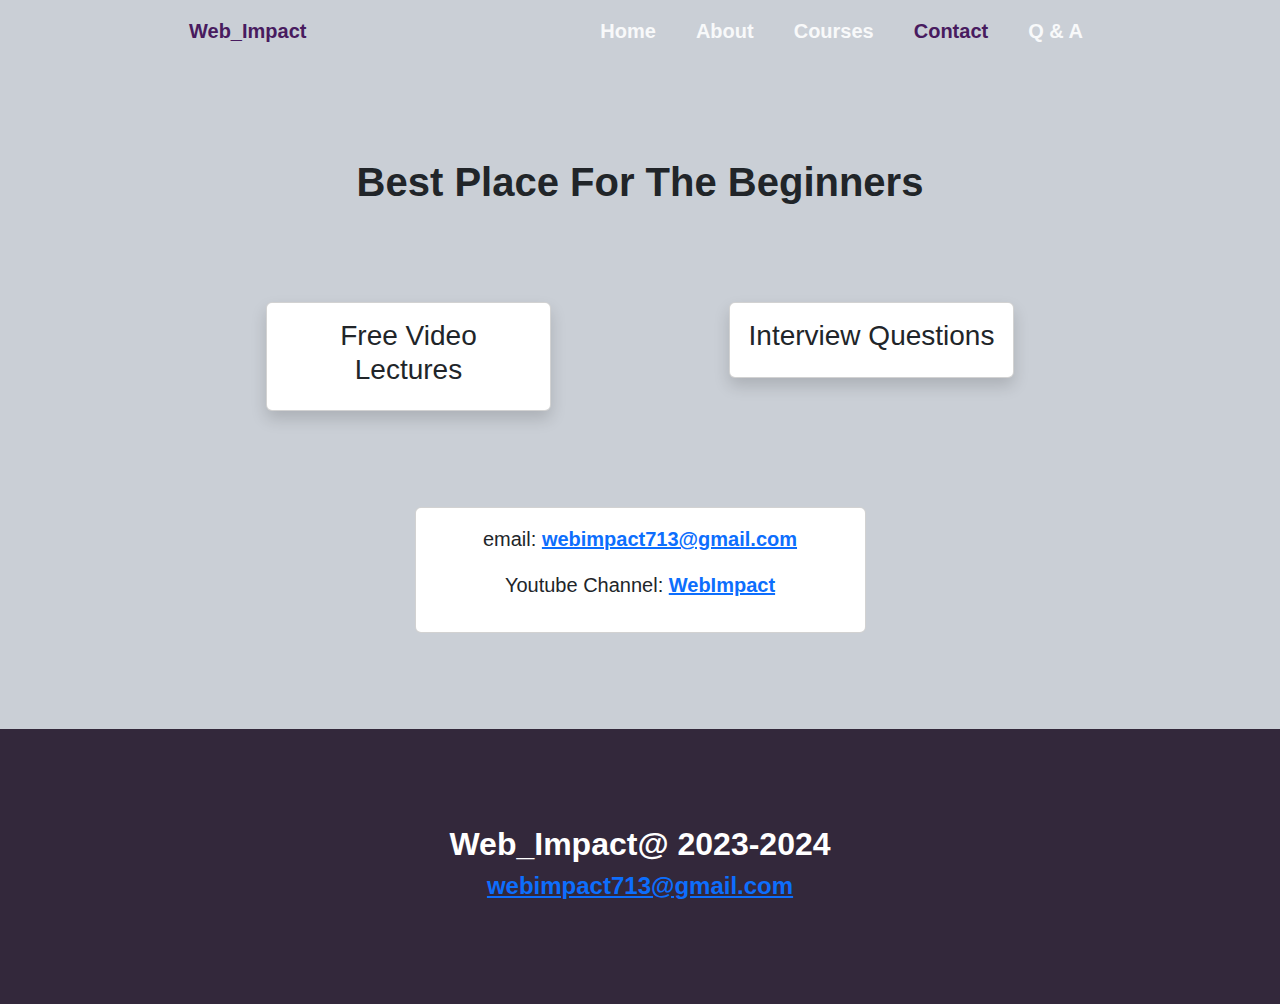
==== contact.html @ 58fd55ef "first commit" ====
<!DOCTYPE html>
<html>
	<head>
		<meta charset="utf-8">
		<meta name="viewport" content="width=device-width, initial-scale=1">
		<link rel="stylesheet" type="text/css" href="css/bs5/boot.css">
		 <script src="https://code.jquery.com/jquery-3.6.0.min.js"></script>
		  <script src="https://cdn.jsdelivr.net/npm/bootstrap@5.3.0/dist/js/bootstrap.min.js"></script>
		  <link rel="stylesheet" type="text/css" href="https://cdn.jsdelivr.net/npm/bootstrap@5.3.0/dist/css/bootstrap.min.css">
		<link rel="stylesheet" type="text/css" href="css/web.css">
		<link href='https://unpkg.com/boxicons@2.1.4/css/boxicons.min.css' rel='stylesheet'>
		<link rel="stylesheet" type="text/css" href="">
		<title>Web_impact</title>
	</head>
	<body>
		<div class="container">
			<div class="row">
   			<div class="col-md-10 mx-auto">
		   		<nav class="navbar navbar-expand-lg navbar-dark">
				  <div class="container-fluid">
				    <a class="navbar-brand fw-bold fs-5" href="index.html">Web_Impact</a>
				    <button class="navbar-toggler" type="button" data-bs-toggle="collapse" data-bs-target="#navbarSupportedContent" aria-controls="navbarSupportedContent" aria-expanded="false" aria-label="Toggle navigation">
				      <span class="navbar-toggler-icon"></span>
				    </button>
				    <div class="collapse navbar-collapse" id="navbarSupportedContent">
				      <ul class="navbar-nav ms-auto mb-2 mb-lg-0">
				        <li class="nav-item">
			          	<a class="nav-link text-light fs-5 fw-bold" aria-current="page" href="index.html">Home</a>
			        	</li>
				        <li class="nav-item">
				          <a class="nav-link text-light fs-5 fw-bold" href="about.html">About</a>
				        </li>
				        <li class="nav-item">
				          <a class="nav-link text-light fs-5 fw-bold" href="course.html">Courses</a>
				        </li>
				        <li class="nav-item active">
				          <a class="nav-link text-light fs-5 fw-bold" href="contact.html">Contact</a>
				        </li>
				        <li class="nav-item">
				          <a class="nav-link text-light fs-5 fw-bold" href="interview_Question.html">Q & A</a>
				        </li>
				      </ul>
				    </div>
				  </div>
					</nav>
					<div class="row mx-auto  mt-5">
			    	<div class="col-md-12">
			    		<h1 class="text-center mb-5 mt-5 fw-bold">Best Place For The Beginners</h1>
			    	</div>
			    	<div class="col-md-4 mx-auto  mt-5 ">
			    		<a href="https://youtube.com/@Webimpact-gn5dz?si=tb0OR3jnHZUpJUwp" class="decoration" target="_blank">
				    		<div class="card shadow ">
				    			<div class="card-body text-center">
				    				<h3>Free Video Lectures</h3>
				    			</div>
				    		</div>
				    	</a>
			    	</div>
			    	<div class="col-lg-4 mx-auto mt-5 ">
			    		<a href="questions.html" class="decoration">
				    		<div class="card shadow ">
				    			<div class="card-body text-center">
				    				<h3>Interview Questions</h3>
				    			</div>
				    		</div>
				    	</a>
			    	</div>
			    </div>
			    <div class="row mt-5">
			    	<div class="col-lg-6 mt-0 mb-5 mx-auto text-center">
			    		<div class="card mt-5">
			    			<div class="card-body">
			    				<p class="lead"><strong>email:</strong>
			    					<a href="mailto:webimpact713@gmail.com" class="fw-bold">webimpact713@gmail.com</a>
			    				</p>
			    				<p class="lead"><strong>Youtube Channel:</strong>
			    					<a href="https://youtube.com/@Webimpact-gn5dz?si=vPC5Rt_dG21GAq3F" target="_blank" class="fw-bold">WebImpact</a>
			    				</p>
			    			</div>
			    		</div>
			    	</div>
			    </div>
				</div>
			</div>
	  </div>
    <div class="footer text-white py-5 text-center mt-5">
			<div class="mt-5">
				<h2 class=" fw-bold text-white f-1">Web_Impact@ 2023-2024</h2>
				<div class="d-grid  justify-content-sm-center pb-5">
					<h4><a href="mailto:webimpact713@gmail.com" class="fw-bold">webimpact713@gmail.com</a></h4>
				</div>
			</div>
		</div>
	</body>
</html>
---- css/bs5/boot.css ----
@charset "UTF-8";/*!
 * Bootstrap v5.0.2 (https://getbootstrap.com/)
 * Copyright 2011-2021 The Bootstrap Authors
 * Copyright 2011-2021 Twitter, Inc.
 * Licensed under MIT (https://github.com/twbs/bootstrap/blob/main/LICENSE)
 */:root{--bs-blue:#0d6efd;--bs-indigo:#6610f2;--bs-purple:#6f42c1;--bs-pink:#d63384;--bs-red:#dc3545;--bs-orange:#fd7e14;--bs-yellow:#ffc107;--bs-green:#198754;--bs-teal:#20c997;--bs-cyan:#0dcaf0;--bs-white:#fff;--bs-gray:#6c757d;--bs-gray-dark:#343a40;--bs-primary:#0d6efd;--bs-secondary:#6c757d;--bs-success:#198754;--bs-info:#0dcaf0;--bs-warning:#ffc107;--bs-danger:#dc3545;--bs-light:#f8f9fa;--bs-dark:#212529;--bs-font-sans-serif:system-ui,-apple-system,"Segoe UI",Roboto,"Helvetica Neue",Arial,"Noto Sans","Liberation Sans",sans-serif,"Apple Color Emoji","Segoe UI Emoji","Segoe UI Symbol","Noto Color Emoji";--bs-font-monospace:SFMono-Regular,Menlo,Monaco,Consolas,"Liberation Mono","Courier New",monospace;--bs-gradient:linear-gradient(180deg, rgba(255, 255, 255, 0.15), rgba(255, 255, 255, 0))}*,::after,::before{box-sizing:border-box}@media (prefers-reduced-motion:no-preference){:root{scroll-behavior:smooth}}body{margin:0;font-family:var(--bs-font-sans-serif);font-size:1rem;font-weight:400;line-height:1.5;color:#212529;background-color:#fff;-webkit-text-size-adjust:100%;-webkit-tap-highlight-color:transparent}hr{margin:1rem 0;color:inherit;background-color:currentColor;border:0;opacity:.25}hr:not([size]){height:1px}.h1,.h2,.h3,.h4,.h5,.h6,h1,h2,h3,h4,h5,h6{margin-top:0;margin-bottom:.5rem;font-weight:500;line-height:1.2}.h1,h1{font-size:calc(1.375rem + 1.5vw)}@media (min-width:1200px){.h1,h1{font-size:2.5rem}}.h2,h2{font-size:calc(1.325rem + .9vw)}@media (min-width:1200px){.h2,h2{font-size:2rem}}.h3,h3{font-size:calc(1.3rem + .6vw)}@media (min-width:1200px){.h3,h3{font-size:1.75rem}}.h4,h4{font-size:calc(1.275rem + .3vw)}@media (min-width:1200px){.h4,h4{font-size:1.5rem}}.h5,h5{font-size:1.25rem}.h6,h6{font-size:1rem}p{margin-top:0;margin-bottom:1rem}abbr[data-bs-original-title],abbr[title]{-webkit-text-decoration:underline dotted;text-decoration:underline dotted;cursor:help;-webkit-text-decoration-skip-ink:none;text-decoration-skip-ink:none}address{margin-bottom:1rem;font-style:normal;line-height:inherit}ol,ul{padding-left:2rem}dl,ol,ul{margin-top:0;margin-bottom:1rem}ol ol,ol ul,ul ol,ul ul{margin-bottom:0}dt{font-weight:700}dd{margin-bottom:.5rem;margin-left:0}blockquote{margin:0 0 1rem}b,strong{font-weight:bolder}.small,small{font-size:.875em}.mark,mark{padding:.2em;background-color:#fcf8e3}sub,sup{position:relative;font-size:.75em;line-height:0;vertical-align:baseline}sub{bottom:-.25em}sup{top:-.5em}a{color:#0d6efd;text-decoration:underline}a:hover{color:#0a58ca}a:not([href]):not([class]),a:not([href]):not([class]):hover{color:inherit;text-decoration:none}code,kbd,pre,samp{font-family:var(--bs-font-monospace);font-size:1em;direction:ltr;unicode-bidi:bidi-override}pre{display:block;margin-top:0;margin-bottom:1rem;overflow:auto;font-size:.875em}pre code{font-size:inherit;color:inherit;word-break:normal}code{font-size:.875em;color:#d63384;word-wrap:break-word}a>code{color:inherit}kbd{padding:.2rem .4rem;font-size:.875em;color:#fff;background-color:#212529;border-radius:.2rem}kbd kbd{padding:0;font-size:1em;font-weight:700}figure{margin:0 0 1rem}img,svg{vertical-align:middle}table{caption-side:bottom;border-collapse:collapse}caption{padding-top:.5rem;padding-bottom:.5rem;color:#6c757d;text-align:left}th{text-align:inherit;text-align:-webkit-match-parent}tbody,td,tfoot,th,thead,tr{border-color:inherit;border-style:solid;border-width:0}label{display:inline-block}button{border-radius:0}button:focus:not(:focus-visible){outline:0}button,input,optgroup,select,textarea{margin:0;font-family:inherit;font-size:inherit;line-height:inherit}button,select{text-transform:none}[role=button]{cursor:pointer}select{word-wrap:normal}select:disabled{opacity:1}[list]::-webkit-calendar-picker-indicator{display:none}[type=button],[type=reset],[type=submit],button{-webkit-appearance:button}[type=button]:not(:disabled),[type=reset]:not(:disabled),[type=submit]:not(:disabled),button:not(:disabled){cursor:pointer}::-moz-focus-inner{padding:0;border-style:none}textarea{resize:vertical}fieldset{min-width:0;padding:0;margin:0;border:0}legend{float:left;width:100%;padding:0;margin-bottom:.5rem;font-size:calc(1.275rem + .3vw);line-height:inherit}@media (min-width:1200px){legend{font-size:1.5rem}}legend+*{clear:left}::-webkit-datetime-edit-day-field,::-webkit-datetime-edit-fields-wrapper,::-webkit-datetime-edit-hour-field,::-webkit-datetime-edit-minute,::-webkit-datetime-edit-month-field,::-webkit-datetime-edit-text,::-webkit-datetime-edit-year-field{padding:0}::-webkit-inner-spin-button{height:auto}[type=search]{outline-offset:-2px;-webkit-appearance:textfield}::-webkit-search-decoration{-webkit-appearance:none}::-webkit-color-swatch-wrapper{padding:0}::file-selector-button{font:inherit}::-webkit-file-upload-button{font:inherit;-webkit-appearance:button}output{display:inline-block}iframe{border:0}summary{display:list-item;cursor:pointer}progress{vertical-align:baseline}[hidden]{display:none!important}.lead{font-size:1.25rem;font-weight:300}.display-1{font-size:calc(1.625rem + 4.5vw);font-weight:300;line-height:1.2}@media (min-width:1200px){.display-1{font-size:5rem}}.display-2{font-size:calc(1.575rem + 3.9vw);font-weight:300;line-height:1.2}@media (min-width:1200px){.display-2{font-size:4.5rem}}.display-3{font-size:calc(1.525rem + 3.3vw);font-weight:300;line-height:1.2}@media (min-width:1200px){.display-3{font-size:4rem}}.display-4{font-size:calc(1.475rem + 2.7vw);font-weight:300;line-height:1.2}@media (min-width:1200px){.display-4{font-size:3.5rem}}.display-5{font-size:calc(1.425rem + 2.1vw);font-weight:300;line-height:1.2}@media (min-width:1200px){.display-5{font-size:3rem}}.display-6{font-size:calc(1.375rem + 1.5vw);font-weight:300;line-height:1.2}@media (min-width:1200px){.display-6{font-size:2.5rem}}.list-unstyled{padding-left:0;list-style:none}.list-inline{padding-left:0;list-style:none}.list-inline-item{display:inline-block}.list-inline-item:not(:last-child){margin-right:.5rem}.initialism{font-size:.875em;text-transform:uppercase}.blockquote{margin-bottom:1rem;font-size:1.25rem}.blockquote>:last-child{margin-bottom:0}.blockquote-footer{margin-top:-1rem;margin-bottom:1rem;font-size:.875em;color:#6c757d}.blockquote-footer::before{content:"— "}.img-fluid{max-width:100%;height:auto}.img-thumbnail{padding:.25rem;background-color:#fff;border:1px solid #dee2e6;border-radius:.25rem;max-width:100%;height:auto}.figure{display:inline-block}.figure-img{margin-bottom:.5rem;line-height:1}.figure-caption{font-size:.875em;color:#6c757d}.container,.container-fluid,.container-lg,.container-md,.container-sm,.container-xl,.container-xxl{width:100%;padding-right:var(--bs-gutter-x,.75rem);padding-left:var(--bs-gutter-x,.75rem);margin-right:auto;margin-left:auto}@media (min-width:576px){.container,.container-sm{max-width:540px}}@media (min-width:768px){.container,.container-md,.container-sm{max-width:720px}}@media (min-width:992px){.container,.container-lg,.container-md,.container-sm{max-width:960px}}@media (min-width:1200px){.container,.container-lg,.container-md,.container-sm,.container-xl{max-width:1140px}}@media (min-width:1400px){.container,.container-lg,.container-md,.container-sm,.container-xl,.container-xxl{max-width:1320px}}.row{--bs-gutter-x:1.5rem;--bs-gutter-y:0;display:flex;flex-wrap:wrap;margin-top:calc(var(--bs-gutter-y) * -1);margin-right:calc(var(--bs-gutter-x) * -.5);margin-left:calc(var(--bs-gutter-x) * -.5)}.row>*{flex-shrink:0;width:100%;max-width:100%;padding-right:calc(var(--bs-gutter-x) * .5);padding-left:calc(var(--bs-gutter-x) * .5);margin-top:var(--bs-gutter-y)}.col{flex:1 0 0%}.row-cols-auto>*{flex:0 0 auto;width:auto}.row-cols-1>*{flex:0 0 auto;width:100%}.row-cols-2>*{flex:0 0 auto;width:50%}.row-cols-3>*{flex:0 0 auto;width:33.3333333333%}.row-cols-4>*{flex:0 0 auto;width:25%}.row-cols-5>*{flex:0 0 auto;width:20%}.row-cols-6>*{flex:0 0 auto;width:16.6666666667%}@media (min-width:576px){.col-sm{flex:1 0 0%}.row-cols-sm-auto>*{flex:0 0 auto;width:auto}.row-cols-sm-1>*{flex:0 0 auto;width:100%}.row-cols-sm-2>*{flex:0 0 auto;width:50%}.row-cols-sm-3>*{flex:0 0 auto;width:33.3333333333%}.row-cols-sm-4>*{flex:0 0 auto;width:25%}.row-cols-sm-5>*{flex:0 0 auto;width:20%}.row-cols-sm-6>*{flex:0 0 auto;width:16.6666666667%}}@media (min-width:768px){.col-md{flex:1 0 0%}.row-cols-md-auto>*{flex:0 0 auto;width:auto}.row-cols-md-1>*{flex:0 0 auto;width:100%}.row-cols-md-2>*{flex:0 0 auto;width:50%}.row-cols-md-3>*{flex:0 0 auto;width:33.3333333333%}.row-cols-md-4>*{flex:0 0 auto;width:25%}.row-cols-md-5>*{flex:0 0 auto;width:20%}.row-cols-md-6>*{flex:0 0 auto;width:16.6666666667%}}@media (min-width:992px){.col-lg{flex:1 0 0%}.row-cols-lg-auto>*{flex:0 0 auto;width:auto}.row-cols-lg-1>*{flex:0 0 auto;width:100%}.row-cols-lg-2>*{flex:0 0 auto;width:50%}.row-cols-lg-3>*{flex:0 0 auto;width:33.3333333333%}.row-cols-lg-4>*{flex:0 0 auto;width:25%}.row-cols-lg-5>*{flex:0 0 auto;width:20%}.row-cols-lg-6>*{flex:0 0 auto;width:16.6666666667%}}@media (min-width:1200px){.col-xl{flex:1 0 0%}.row-cols-xl-auto>*{flex:0 0 auto;width:auto}.row-cols-xl-1>*{flex:0 0 auto;width:100%}.row-cols-xl-2>*{flex:0 0 auto;width:50%}.row-cols-xl-3>*{flex:0 0 auto;width:33.3333333333%}.row-cols-xl-4>*{flex:0 0 auto;width:25%}.row-cols-xl-5>*{flex:0 0 auto;width:20%}.row-cols-xl-6>*{flex:0 0 auto;width:16.6666666667%}}@media (min-width:1400px){.col-xxl{flex:1 0 0%}.row-cols-xxl-auto>*{flex:0 0 auto;width:auto}.row-cols-xxl-1>*{flex:0 0 auto;width:100%}.row-cols-xxl-2>*{flex:0 0 auto;width:50%}.row-cols-xxl-3>*{flex:0 0 auto;width:33.3333333333%}.row-cols-xxl-4>*{flex:0 0 auto;width:25%}.row-cols-xxl-5>*{flex:0 0 auto;width:20%}.row-cols-xxl-6>*{flex:0 0 auto;width:16.6666666667%}}.col-auto{flex:0 0 auto;width:auto}.col-1{flex:0 0 auto;width:8.33333333%}.col-2{flex:0 0 auto;width:16.66666667%}.col-3{flex:0 0 auto;width:25%}.col-4{flex:0 0 auto;width:33.33333333%}.col-5{flex:0 0 auto;width:41.66666667%}.col-6{flex:0 0 auto;width:50%}.col-7{flex:0 0 auto;width:58.33333333%}.col-8{flex:0 0 auto;width:66.66666667%}.col-9{flex:0 0 auto;width:75%}.col-10{flex:0 0 auto;width:83.33333333%}.col-11{flex:0 0 auto;width:91.66666667%}.col-12{flex:0 0 auto;width:100%}.offset-1{margin-left:8.33333333%}.offset-2{margin-left:16.66666667%}.offset-3{margin-left:25%}.offset-4{margin-left:33.33333333%}.offset-5{margin-left:41.66666667%}.offset-6{margin-left:50%}.offset-7{margin-left:58.33333333%}.offset-8{margin-left:66.66666667%}.offset-9{margin-left:75%}.offset-10{margin-left:83.33333333%}.offset-11{margin-left:91.66666667%}.g-0,.gx-0{--bs-gutter-x:0}.g-0,.gy-0{--bs-gutter-y:0}.g-1,.gx-1{--bs-gutter-x:0.25rem}.g-1,.gy-1{--bs-gutter-y:0.25rem}.g-2,.gx-2{--bs-gutter-x:0.5rem}.g-2,.gy-2{--bs-gutter-y:0.5rem}.g-3,.gx-3{--bs-gutter-x:1rem}.g-3,.gy-3{--bs-gutter-y:1rem}.g-4,.gx-4{--bs-gutter-x:1.5rem}.g-4,.gy-4{--bs-gutter-y:1.5rem}.g-5,.gx-5{--bs-gutter-x:3rem}.g-5,.gy-5{--bs-gutter-y:3rem}@media (min-width:576px){.col-sm-auto{flex:0 0 auto;width:auto}.col-sm-1{flex:0 0 auto;width:8.33333333%}.col-sm-2{flex:0 0 auto;width:16.66666667%}.col-sm-3{flex:0 0 auto;width:25%}.col-sm-4{flex:0 0 auto;width:33.33333333%}.col-sm-5{flex:0 0 auto;width:41.66666667%}.col-sm-6{flex:0 0 auto;width:50%}.col-sm-7{flex:0 0 auto;width:58.33333333%}.col-sm-8{flex:0 0 auto;width:66.66666667%}.col-sm-9{flex:0 0 auto;width:75%}.col-sm-10{flex:0 0 auto;width:83.33333333%}.col-sm-11{flex:0 0 auto;width:91.66666667%}.col-sm-12{flex:0 0 auto;width:100%}.offset-sm-0{margin-left:0}.offset-sm-1{margin-left:8.33333333%}.offset-sm-2{margin-left:16.66666667%}.offset-sm-3{margin-left:25%}.offset-sm-4{margin-left:33.33333333%}.offset-sm-5{margin-left:41.66666667%}.offset-sm-6{margin-left:50%}.offset-sm-7{margin-left:58.33333333%}.offset-sm-8{margin-left:66.66666667%}.offset-sm-9{margin-left:75%}.offset-sm-10{margin-left:83.33333333%}.offset-sm-11{margin-left:91.66666667%}.g-sm-0,.gx-sm-0{--bs-gutter-x:0}.g-sm-0,.gy-sm-0{--bs-gutter-y:0}.g-sm-1,.gx-sm-1{--bs-gutter-x:0.25rem}.g-sm-1,.gy-sm-1{--bs-gutter-y:0.25rem}.g-sm-2,.gx-sm-2{--bs-gutter-x:0.5rem}.g-sm-2,.gy-sm-2{--bs-gutter-y:0.5rem}.g-sm-3,.gx-sm-3{--bs-gutter-x:1rem}.g-sm-3,.gy-sm-3{--bs-gutter-y:1rem}.g-sm-4,.gx-sm-4{--bs-gutter-x:1.5rem}.g-sm-4,.gy-sm-4{--bs-gutter-y:1.5rem}.g-sm-5,.gx-sm-5{--bs-gutter-x:3rem}.g-sm-5,.gy-sm-5{--bs-gutter-y:3rem}}@media (min-width:768px){.col-md-auto{flex:0 0 auto;width:auto}.col-md-1{flex:0 0 auto;width:8.33333333%}.col-md-2{flex:0 0 auto;width:16.66666667%}.col-md-3{flex:0 0 auto;width:25%}.col-md-4{flex:0 0 auto;width:33.33333333%}.col-md-5{flex:0 0 auto;width:41.66666667%}.col-md-6{flex:0 0 auto;width:50%}.col-md-7{flex:0 0 auto;width:58.33333333%}.col-md-8{flex:0 0 auto;width:66.66666667%}.col-md-9{flex:0 0 auto;width:75%}.col-md-10{flex:0 0 auto;width:83.33333333%}.col-md-11{flex:0 0 auto;width:91.66666667%}.col-md-12{flex:0 0 auto;width:100%}.offset-md-0{margin-left:0}.offset-md-1{margin-left:8.33333333%}.offset-md-2{margin-left:16.66666667%}.offset-md-3{margin-left:25%}.offset-md-4{margin-left:33.33333333%}.offset-md-5{margin-left:41.66666667%}.offset-md-6{margin-left:50%}.offset-md-7{margin-left:58.33333333%}.offset-md-8{margin-left:66.66666667%}.offset-md-9{margin-left:75%}.offset-md-10{margin-left:83.33333333%}.offset-md-11{margin-left:91.66666667%}.g-md-0,.gx-md-0{--bs-gutter-x:0}.g-md-0,.gy-md-0{--bs-gutter-y:0}.g-md-1,.gx-md-1{--bs-gutter-x:0.25rem}.g-md-1,.gy-md-1{--bs-gutter-y:0.25rem}.g-md-2,.gx-md-2{--bs-gutter-x:0.5rem}.g-md-2,.gy-md-2{--bs-gutter-y:0.5rem}.g-md-3,.gx-md-3{--bs-gutter-x:1rem}.g-md-3,.gy-md-3{--bs-gutter-y:1rem}.g-md-4,.gx-md-4{--bs-gutter-x:1.5rem}.g-md-4,.gy-md-4{--bs-gutter-y:1.5rem}.g-md-5,.gx-md-5{--bs-gutter-x:3rem}.g-md-5,.gy-md-5{--bs-gutter-y:3rem}}@media (min-width:992px){.col-lg-auto{flex:0 0 auto;width:auto}.col-lg-1{flex:0 0 auto;width:8.33333333%}.col-lg-2{flex:0 0 auto;width:16.66666667%}.col-lg-3{flex:0 0 auto;width:25%}.col-lg-4{flex:0 0 auto;width:33.33333333%}.col-lg-5{flex:0 0 auto;width:41.66666667%}.col-lg-6{flex:0 0 auto;width:50%}.col-lg-7{flex:0 0 auto;width:58.33333333%}.col-lg-8{flex:0 0 auto;width:66.66666667%}.col-lg-9{flex:0 0 auto;width:75%}.col-lg-10{flex:0 0 auto;width:83.33333333%}.col-lg-11{flex:0 0 auto;width:91.66666667%}.col-lg-12{flex:0 0 auto;width:100%}.offset-lg-0{margin-left:0}.offset-lg-1{margin-left:8.33333333%}.offset-lg-2{margin-left:16.66666667%}.offset-lg-3{margin-left:25%}.offset-lg-4{margin-left:33.33333333%}.offset-lg-5{margin-left:41.66666667%}.offset-lg-6{margin-left:50%}.offset-lg-7{margin-left:58.33333333%}.offset-lg-8{margin-left:66.66666667%}.offset-lg-9{margin-left:75%}.offset-lg-10{margin-left:83.33333333%}.offset-lg-11{margin-left:91.66666667%}.g-lg-0,.gx-lg-0{--bs-gutter-x:0}.g-lg-0,.gy-lg-0{--bs-gutter-y:0}.g-lg-1,.gx-lg-1{--bs-gutter-x:0.25rem}.g-lg-1,.gy-lg-1{--bs-gutter-y:0.25rem}.g-lg-2,.gx-lg-2{--bs-gutter-x:0.5rem}.g-lg-2,.gy-lg-2{--bs-gutter-y:0.5rem}.g-lg-3,.gx-lg-3{--bs-gutter-x:1rem}.g-lg-3,.gy-lg-3{--bs-gutter-y:1rem}.g-lg-4,.gx-lg-4{--bs-gutter-x:1.5rem}.g-lg-4,.gy-lg-4{--bs-gutter-y:1.5rem}.g-lg-5,.gx-lg-5{--bs-gutter-x:3rem}.g-lg-5,.gy-lg-5{--bs-gutter-y:3rem}}@media (min-width:1200px){.col-xl-auto{flex:0 0 auto;width:auto}.col-xl-1{flex:0 0 auto;width:8.33333333%}.col-xl-2{flex:0 0 auto;width:16.66666667%}.col-xl-3{flex:0 0 auto;width:25%}.col-xl-4{flex:0 0 auto;width:33.33333333%}.col-xl-5{flex:0 0 auto;width:41.66666667%}.col-xl-6{flex:0 0 auto;width:50%}.col-xl-7{flex:0 0 auto;width:58.33333333%}.col-xl-8{flex:0 0 auto;width:66.66666667%}.col-xl-9{flex:0 0 auto;width:75%}.col-xl-10{flex:0 0 auto;width:83.33333333%}.col-xl-11{flex:0 0 auto;width:91.66666667%}.col-xl-12{flex:0 0 auto;width:100%}.offset-xl-0{margin-left:0}.offset-xl-1{margin-left:8.33333333%}.offset-xl-2{margin-left:16.66666667%}.offset-xl-3{margin-left:25%}.offset-xl-4{margin-left:33.33333333%}.offset-xl-5{margin-left:41.66666667%}.offset-xl-6{margin-left:50%}.offset-xl-7{margin-left:58.33333333%}.offset-xl-8{margin-left:66.66666667%}.offset-xl-9{margin-left:75%}.offset-xl-10{margin-left:83.33333333%}.offset-xl-11{margin-left:91.66666667%}.g-xl-0,.gx-xl-0{--bs-gutter-x:0}.g-xl-0,.gy-xl-0{--bs-gutter-y:0}.g-xl-1,.gx-xl-1{--bs-gutter-x:0.25rem}.g-xl-1,.gy-xl-1{--bs-gutter-y:0.25rem}.g-xl-2,.gx-xl-2{--bs-gutter-x:0.5rem}.g-xl-2,.gy-xl-2{--bs-gutter-y:0.5rem}.g-xl-3,.gx-xl-3{--bs-gutter-x:1rem}.g-xl-3,.gy-xl-3{--bs-gutter-y:1rem}.g-xl-4,.gx-xl-4{--bs-gutter-x:1.5rem}.g-xl-4,.gy-xl-4{--bs-gutter-y:1.5rem}.g-xl-5,.gx-xl-5{--bs-gutter-x:3rem}.g-xl-5,.gy-xl-5{--bs-gutter-y:3rem}}@media (min-width:1400px){.col-xxl-auto{flex:0 0 auto;width:auto}.col-xxl-1{flex:0 0 auto;width:8.33333333%}.col-xxl-2{flex:0 0 auto;width:16.66666667%}.col-xxl-3{flex:0 0 auto;width:25%}.col-xxl-4{flex:0 0 auto;width:33.33333333%}.col-xxl-5{flex:0 0 auto;width:41.66666667%}.col-xxl-6{flex:0 0 auto;width:50%}.col-xxl-7{flex:0 0 auto;width:58.33333333%}.col-xxl-8{flex:0 0 auto;width:66.66666667%}.col-xxl-9{flex:0 0 auto;width:75%}.col-xxl-10{flex:0 0 auto;width:83.33333333%}.col-xxl-11{flex:0 0 auto;width:91.66666667%}.col-xxl-12{flex:0 0 auto;width:100%}.offset-xxl-0{margin-left:0}.offset-xxl-1{margin-left:8.33333333%}.offset-xxl-2{margin-left:16.66666667%}.offset-xxl-3{margin-left:25%}.offset-xxl-4{margin-left:33.33333333%}.offset-xxl-5{margin-left:41.66666667%}.offset-xxl-6{margin-left:50%}.offset-xxl-7{margin-left:58.33333333%}.offset-xxl-8{margin-left:66.66666667%}.offset-xxl-9{margin-left:75%}.offset-xxl-10{margin-left:83.33333333%}.offset-xxl-11{margin-left:91.66666667%}.g-xxl-0,.gx-xxl-0{--bs-gutter-x:0}.g-xxl-0,.gy-xxl-0{--bs-gutter-y:0}.g-xxl-1,.gx-xxl-1{--bs-gutter-x:0.25rem}.g-xxl-1,.gy-xxl-1{--bs-gutter-y:0.25rem}.g-xxl-2,.gx-xxl-2{--bs-gutter-x:0.5rem}.g-xxl-2,.gy-xxl-2{--bs-gutter-y:0.5rem}.g-xxl-3,.gx-xxl-3{--bs-gutter-x:1rem}.g-xxl-3,.gy-xxl-3{--bs-gutter-y:1rem}.g-xxl-4,.gx-xxl-4{--bs-gutter-x:1.5rem}.g-xxl-4,.gy-xxl-4{--bs-gutter-y:1.5rem}.g-xxl-5,.gx-xxl-5{--bs-gutter-x:3rem}.g-xxl-5,.gy-xxl-5{--bs-gutter-y:3rem}}.table{--bs-table-bg:transparent;--bs-table-accent-bg:transparent;--bs-table-striped-color:#212529;--bs-table-striped-bg:rgba(0, 0, 0, 0.05);--bs-table-active-color:#212529;--bs-table-active-bg:rgba(0, 0, 0, 0.1);--bs-table-hover-color:#212529;--bs-table-hover-bg:rgba(0, 0, 0, 0.075);width:100%;margin-bottom:1rem;color:#212529;vertical-align:top;border-color:#dee2e6}.table>:not(caption)>*>*{padding:.5rem .5rem;background-color:var(--bs-table-bg);border-bottom-width:1px;box-shadow:inset 0 0 0 9999px var(--bs-table-accent-bg)}.table>tbody{vertical-align:inherit}.table>thead{vertical-align:bottom}.table>:not(:last-child)>:last-child>*{border-bottom-color:currentColor}.caption-top{caption-side:top}.table-sm>:not(caption)>*>*{padding:.25rem .25rem}.table-bordered>:not(caption)>*{border-width:1px 0}.table-bordered>:not(caption)>*>*{border-width:0 1px}.table-borderless>:not(caption)>*>*{border-bottom-width:0}.table-striped>tbody>tr:nth-of-type(odd){--bs-table-accent-bg:var(--bs-table-striped-bg);color:var(--bs-table-striped-color)}.table-active{--bs-table-accent-bg:var(--bs-table-active-bg);color:var(--bs-table-active-color)}.table-hover>tbody>tr:hover{--bs-table-accent-bg:var(--bs-table-hover-bg);color:var(--bs-table-hover-color)}.table-primary{--bs-table-bg:#cfe2ff;--bs-table-striped-bg:#c5d7f2;--bs-table-striped-color:#000;--bs-table-active-bg:#bacbe6;--bs-table-active-color:#000;--bs-table-hover-bg:#bfd1ec;--bs-table-hover-color:#000;color:#000;border-color:#bacbe6}.table-secondary{--bs-table-bg:#e2e3e5;--bs-table-striped-bg:#d7d8da;--bs-table-striped-color:#000;--bs-table-active-bg:#cbccce;--bs-table-active-color:#000;--bs-table-hover-bg:#d1d2d4;--bs-table-hover-color:#000;color:#000;border-color:#cbccce}.table-success{--bs-table-bg:#d1e7dd;--bs-table-striped-bg:#c7dbd2;--bs-table-striped-color:#000;--bs-table-active-bg:#bcd0c7;--bs-table-active-color:#000;--bs-table-hover-bg:#c1d6cc;--bs-table-hover-color:#000;color:#000;border-color:#bcd0c7}.table-info{--bs-table-bg:#cff4fc;--bs-table-striped-bg:#c5e8ef;--bs-table-striped-color:#000;--bs-table-active-bg:#badce3;--bs-table-active-color:#000;--bs-table-hover-bg:#bfe2e9;--bs-table-hover-color:#000;color:#000;border-color:#badce3}.table-warning{--bs-table-bg:#fff3cd;--bs-table-striped-bg:#f2e7c3;--bs-table-striped-color:#000;--bs-table-active-bg:#e6dbb9;--bs-table-active-color:#000;--bs-table-hover-bg:#ece1be;--bs-table-hover-color:#000;color:#000;border-color:#e6dbb9}.table-danger{--bs-table-bg:#f8d7da;--bs-table-striped-bg:#eccccf;--bs-table-striped-color:#000;--bs-table-active-bg:#dfc2c4;--bs-table-active-color:#000;--bs-table-hover-bg:#e5c7ca;--bs-table-hover-color:#000;color:#000;border-color:#dfc2c4}.table-light{--bs-table-bg:#f8f9fa;--bs-table-striped-bg:#ecedee;--bs-table-striped-color:#000;--bs-table-active-bg:#dfe0e1;--bs-table-active-color:#000;--bs-table-hover-bg:#e5e6e7;--bs-table-hover-color:#000;color:#000;border-color:#dfe0e1}.table-dark{--bs-table-bg:#212529;--bs-table-striped-bg:#2c3034;--bs-table-striped-color:#fff;--bs-table-active-bg:#373b3e;--bs-table-active-color:#fff;--bs-table-hover-bg:#323539;--bs-table-hover-color:#fff;color:#fff;border-color:#373b3e}.table-responsive{overflow-x:auto;-webkit-overflow-scrolling:touch}@media (max-width:575.98px){.table-responsive-sm{overflow-x:auto;-webkit-overflow-scrolling:touch}}@media (max-width:767.98px){.table-responsive-md{overflow-x:auto;-webkit-overflow-scrolling:touch}}@media (max-width:991.98px){.table-responsive-lg{overflow-x:auto;-webkit-overflow-scrolling:touch}}@media (max-width:1199.98px){.table-responsive-xl{overflow-x:auto;-webkit-overflow-scrolling:touch}}@media (max-width:1399.98px){.table-responsive-xxl{overflow-x:auto;-webkit-overflow-scrolling:touch}}.form-label{margin-bottom:.5rem}.col-form-label{padding-top:calc(.375rem + 1px);padding-bottom:calc(.375rem + 1px);margin-bottom:0;font-size:inherit;line-height:1.5}.col-form-label-lg{padding-top:calc(.5rem + 1px);padding-bottom:calc(.5rem + 1px);font-size:1.25rem}.col-form-label-sm{padding-top:calc(.25rem + 1px);padding-bottom:calc(.25rem + 1px);font-size:.875rem}.form-text{margin-top:.25rem;font-size:.875em;color:#6c757d}.form-control{display:block;width:100%;padding:.375rem .75rem;font-size:1rem;font-weight:400;line-height:1.5;color:#212529;background-color:#fff;background-clip:padding-box;border:1px solid #ced4da;-webkit-appearance:none;-moz-appearance:none;appearance:none;border-radius:.25rem;transition:border-color .15s ease-in-out,box-shadow .15s ease-in-out}@media (prefers-reduced-motion:reduce){.form-control{transition:none}}.form-control[type=file]{overflow:hidden}.form-control[type=file]:not(:disabled):not([readonly]){cursor:pointer}.form-control:focus{color:#212529;background-color:#fff;border-color:#86b7fe;outline:0;box-shadow:0 0 0 .25rem rgba(13,110,253,.25)}.form-control::-webkit-date-and-time-value{height:1.5em}.form-control::-moz-placeholder{color:#6c757d;opacity:1}.form-control::placeholder{color:#6c757d;opacity:1}.form-control:disabled,.form-control[readonly]{background-color:#e9ecef;opacity:1}.form-control::file-selector-button{padding:.375rem .75rem;margin:-.375rem -.75rem;-webkit-margin-end:.75rem;margin-inline-end:.75rem;color:#212529;background-color:#e9ecef;pointer-events:none;border-color:inherit;border-style:solid;border-width:0;border-inline-end-width:1px;border-radius:0;transition:color .15s ease-in-out,background-color .15s ease-in-out,border-color .15s ease-in-out,box-shadow .15s ease-in-out}@media (prefers-reduced-motion:reduce){.form-control::file-selector-button{transition:none}}.form-control:hover:not(:disabled):not([readonly])::file-selector-button{background-color:#dde0e3}.form-control::-webkit-file-upload-button{padding:.375rem .75rem;margin:-.375rem -.75rem;-webkit-margin-end:.75rem;margin-inline-end:.75rem;color:#212529;background-color:#e9ecef;pointer-events:none;border-color:inherit;border-style:solid;border-width:0;border-inline-end-width:1px;border-radius:0;-webkit-transition:color .15s ease-in-out,background-color .15s ease-in-out,border-color .15s ease-in-out,box-shadow .15s ease-in-out;transition:color .15s ease-in-out,background-color .15s ease-in-out,border-color .15s ease-in-out,box-shadow .15s ease-in-out}@media (prefers-reduced-motion:reduce){.form-control::-webkit-file-upload-button{-webkit-transition:none;transition:none}}.form-control:hover:not(:disabled):not([readonly])::-webkit-file-upload-button{background-color:#dde0e3}.form-control-plaintext{display:block;width:100%;padding:.375rem 0;margin-bottom:0;line-height:1.5;color:#212529;background-color:transparent;border:solid transparent;border-width:1px 0}.form-control-plaintext.form-control-lg,.form-control-plaintext.form-control-sm{padding-right:0;padding-left:0}.form-control-sm{min-height:calc(1.5em + (.5rem + 2px));padding:.25rem .5rem;font-size:.875rem;border-radius:.2rem}.form-control-sm::file-selector-button{padding:.25rem .5rem;margin:-.25rem -.5rem;-webkit-margin-end:.5rem;margin-inline-end:.5rem}.form-control-sm::-webkit-file-upload-button{padding:.25rem .5rem;margin:-.25rem -.5rem;-webkit-margin-end:.5rem;margin-inline-end:.5rem}.form-control-lg{min-height:calc(1.5em + (1rem + 2px));padding:.5rem 1rem;font-size:1.25rem;border-radius:.3rem}.form-control-lg::file-selector-button{padding:.5rem 1rem;margin:-.5rem -1rem;-webkit-margin-end:1rem;margin-inline-end:1rem}.form-control-lg::-webkit-file-upload-button{padding:.5rem 1rem;margin:-.5rem -1rem;-webkit-margin-end:1rem;margin-inline-end:1rem}textarea.form-control{min-height:calc(1.5em + (.75rem + 2px))}textarea.form-control-sm{min-height:calc(1.5em + (.5rem + 2px))}textarea.form-control-lg{min-height:calc(1.5em + (1rem + 2px))}.form-control-color{max-width:3rem;height:auto;padding:.375rem}.form-control-color:not(:disabled):not([readonly]){cursor:pointer}.form-control-color::-moz-color-swatch{height:1.5em;border-radius:.25rem}.form-control-color::-webkit-color-swatch{height:1.5em;border-radius:.25rem}.form-select{display:block;width:100%;padding:.375rem 2.25rem .375rem .75rem;-moz-padding-start:calc(0.75rem - 3px);font-size:1rem;font-weight:400;line-height:1.5;color:#212529;background-color:#fff;background-image:url("data:image/svg+xml,%3csvg xmlns='http://www.w3.org/2000/svg' viewBox='0 0 16 16'%3e%3cpath fill='none' stroke='%23343a40' stroke-linecap='round' stroke-linejoin='round' stroke-width='2' d='M2 5l6 6 6-6'/%3e%3c/svg%3e");background-repeat:no-repeat;background-position:right .75rem center;background-size:16px 12px;border:1px solid #ced4da;border-radius:.25rem;transition:border-color .15s ease-in-out,box-shadow .15s ease-in-out;-webkit-appearance:none;-moz-appearance:none;appearance:none}@media (prefers-reduced-motion:reduce){.form-select{transition:none}}.form-select:focus{border-color:#86b7fe;outline:0;box-shadow:0 0 0 .25rem rgba(13,110,253,.25)}.form-select[multiple],.form-select[size]:not([size="1"]){padding-right:.75rem;background-image:none}.form-select:disabled{background-color:#e9ecef}.form-select:-moz-focusring{color:transparent;text-shadow:0 0 0 #212529}.form-select-sm{padding-top:.25rem;padding-bottom:.25rem;padding-left:.5rem;font-size:.875rem}.form-select-lg{padding-top:.5rem;padding-bottom:.5rem;padding-left:1rem;font-size:1.25rem}.form-check{display:block;min-height:1.5rem;padding-left:1.5em;margin-bottom:.125rem}.form-check .form-check-input{float:left;margin-left:-1.5em}.form-check-input{width:1em;height:1em;margin-top:.25em;vertical-align:top;background-color:#fff;background-repeat:no-repeat;background-position:center;background-size:contain;border:1px solid rgba(0,0,0,.25);-webkit-appearance:none;-moz-appearance:none;appearance:none;-webkit-print-color-adjust:exact;color-adjust:exact}.form-check-input[type=checkbox]{border-radius:.25em}.form-check-input[type=radio]{border-radius:50%}.form-check-input:active{filter:brightness(90%)}.form-check-input:focus{border-color:#86b7fe;outline:0;box-shadow:0 0 0 .25rem rgba(13,110,253,.25)}.form-check-input:checked{background-color:#0d6efd;border-color:#0d6efd}.form-check-input:checked[type=checkbox]{background-image:url("data:image/svg+xml,%3csvg xmlns='http://www.w3.org/2000/svg' viewBox='0 0 20 20'%3e%3cpath fill='none' stroke='%23fff' stroke-linecap='round' stroke-linejoin='round' stroke-width='3' d='M6 10l3 3l6-6'/%3e%3c/svg%3e")}.form-check-input:checked[type=radio]{background-image:url("data:image/svg+xml,%3csvg xmlns='http://www.w3.org/2000/svg' viewBox='-4 -4 8 8'%3e%3ccircle r='2' fill='%23fff'/%3e%3c/svg%3e")}.form-check-input[type=checkbox]:indeterminate{background-color:#0d6efd;border-color:#0d6efd;background-image:url("data:image/svg+xml,%3csvg xmlns='http://www.w3.org/2000/svg' viewBox='0 0 20 20'%3e%3cpath fill='none' stroke='%23fff' stroke-linecap='round' stroke-linejoin='round' stroke-width='3' d='M6 10h8'/%3e%3c/svg%3e")}.form-check-input:disabled{pointer-events:none;filter:none;opacity:.5}.form-check-input:disabled~.form-check-label,.form-check-input[disabled]~.form-check-label{opacity:.5}.form-switch{padding-left:2.5em}.form-switch .form-check-input{width:2em;margin-left:-2.5em;background-image:url("data:image/svg+xml,%3csvg xmlns='http://www.w3.org/2000/svg' viewBox='-4 -4 8 8'%3e%3ccircle r='3' fill='rgba%280, 0, 0, 0.25%29'/%3e%3c/svg%3e");background-position:left center;border-radius:2em;transition:background-position .15s ease-in-out}@media (prefers-reduced-motion:reduce){.form-switch .form-check-input{transition:none}}.form-switch .form-check-input:focus{background-image:url("data:image/svg+xml,%3csvg xmlns='http://www.w3.org/2000/svg' viewBox='-4 -4 8 8'%3e%3ccircle r='3' fill='%2386b7fe'/%3e%3c/svg%3e")}.form-switch .form-check-input:checked{background-position:right center;background-image:url("data:image/svg+xml,%3csvg xmlns='http://www.w3.org/2000/svg' viewBox='-4 -4 8 8'%3e%3ccircle r='3' fill='%23fff'/%3e%3c/svg%3e")}.form-check-inline{display:inline-block;margin-right:1rem}.btn-check{position:absolute;clip:rect(0,0,0,0);pointer-events:none}.btn-check:disabled+.btn,.btn-check[disabled]+.btn{pointer-events:none;filter:none;opacity:.65}.form-range{width:100%;height:1.5rem;padding:0;background-color:transparent;-webkit-appearance:none;-moz-appearance:none;appearance:none}.form-range:focus{outline:0}.form-range:focus::-webkit-slider-thumb{box-shadow:0 0 0 1px #fff,0 0 0 .25rem rgba(13,110,253,.25)}.form-range:focus::-moz-range-thumb{box-shadow:0 0 0 1px #fff,0 0 0 .25rem rgba(13,110,253,.25)}.form-range::-moz-focus-outer{border:0}.form-range::-webkit-slider-thumb{width:1rem;height:1rem;margin-top:-.25rem;background-color:#0d6efd;border:0;border-radius:1rem;-webkit-transition:background-color .15s ease-in-out,border-color .15s ease-in-out,box-shadow .15s ease-in-out;transition:background-color .15s ease-in-out,border-color .15s ease-in-out,box-shadow .15s ease-in-out;-webkit-appearance:none;appearance:none}@media (prefers-reduced-motion:reduce){.form-range::-webkit-slider-thumb{-webkit-transition:none;transition:none}}.form-range::-webkit-slider-thumb:active{background-color:#b6d4fe}.form-range::-webkit-slider-runnable-track{width:100%;height:.5rem;color:transparent;cursor:pointer;background-color:#dee2e6;border-color:transparent;border-radius:1rem}.form-range::-moz-range-thumb{width:1rem;height:1rem;background-color:#0d6efd;border:0;border-radius:1rem;-moz-transition:background-color .15s ease-in-out,border-color .15s ease-in-out,box-shadow .15s ease-in-out;transition:background-color .15s ease-in-out,border-color .15s ease-in-out,box-shadow .15s ease-in-out;-moz-appearance:none;appearance:none}@media (prefers-reduced-motion:reduce){.form-range::-moz-range-thumb{-moz-transition:none;transition:none}}.form-range::-moz-range-thumb:active{background-color:#b6d4fe}.form-range::-moz-range-track{width:100%;height:.5rem;color:transparent;cursor:pointer;background-color:#dee2e6;border-color:transparent;border-radius:1rem}.form-range:disabled{pointer-events:none}.form-range:disabled::-webkit-slider-thumb{background-color:#adb5bd}.form-range:disabled::-moz-range-thumb{background-color:#adb5bd}.form-floating{position:relative}.form-floating>.form-control,.form-floating>.form-select{height:calc(3.5rem + 2px);line-height:1.25}.form-floating>label{position:absolute;top:0;left:0;height:100%;padding:1rem .75rem;pointer-events:none;border:1px solid transparent;transform-origin:0 0;transition:opacity .1s ease-in-out,transform .1s ease-in-out}@media (prefers-reduced-motion:reduce){.form-floating>label{transition:none}}.form-floating>.form-control{padding:1rem .75rem}.form-floating>.form-control::-moz-placeholder{color:transparent}.form-floating>.form-control::placeholder{color:transparent}.form-floating>.form-control:not(:-moz-placeholder-shown){padding-top:1.625rem;padding-bottom:.625rem}.form-floating>.form-control:focus,.form-floating>.form-control:not(:placeholder-shown){padding-top:1.625rem;padding-bottom:.625rem}.form-floating>.form-control:-webkit-autofill{padding-top:1.625rem;padding-bottom:.625rem}.form-floating>.form-select{padding-top:1.625rem;padding-bottom:.625rem}.form-floating>.form-control:not(:-moz-placeholder-shown)~label{opacity:.65;transform:scale(.85) translateY(-.5rem) translateX(.15rem)}.form-floating>.form-control:focus~label,.form-floating>.form-control:not(:placeholder-shown)~label,.form-floating>.form-select~label{opacity:.65;transform:scale(.85) translateY(-.5rem) translateX(.15rem)}.form-floating>.form-control:-webkit-autofill~label{opacity:.65;transform:scale(.85) translateY(-.5rem) translateX(.15rem)}.input-group{position:relative;display:flex;flex-wrap:wrap;align-items:stretch;width:100%}.input-group>.form-control,.input-group>.form-select{position:relative;flex:1 1 auto;width:1%;min-width:0}.input-group>.form-control:focus,.input-group>.form-select:focus{z-index:3}.input-group .btn{position:relative;z-index:2}.input-group .btn:focus{z-index:3}.input-group-text{display:flex;align-items:center;padding:.375rem .75rem;font-size:1rem;font-weight:400;line-height:1.5;color:#212529;text-align:center;white-space:nowrap;background-color:#e9ecef;border:1px solid #ced4da;border-radius:.25rem}.input-group-lg>.btn,.input-group-lg>.form-control,.input-group-lg>.form-select,.input-group-lg>.input-group-text{padding:.5rem 1rem;font-size:1.25rem;border-radius:.3rem}.input-group-sm>.btn,.input-group-sm>.form-control,.input-group-sm>.form-select,.input-group-sm>.input-group-text{padding:.25rem .5rem;font-size:.875rem;border-radius:.2rem}.input-group-lg>.form-select,.input-group-sm>.form-select{padding-right:3rem}.input-group:not(.has-validation)>.dropdown-toggle:nth-last-child(n+3),.input-group:not(.has-validation)>:not(:last-child):not(.dropdown-toggle):not(.dropdown-menu){border-top-right-radius:0;border-bottom-right-radius:0}.input-group.has-validation>.dropdown-toggle:nth-last-child(n+4),.input-group.has-validation>:nth-last-child(n+3):not(.dropdown-toggle):not(.dropdown-menu){border-top-right-radius:0;border-bottom-right-radius:0}.input-group>:not(:first-child):not(.dropdown-menu):not(.valid-tooltip):not(.valid-feedback):not(.invalid-tooltip):not(.invalid-feedback){margin-left:-1px;border-top-left-radius:0;border-bottom-left-radius:0}.valid-feedback{display:none;width:100%;margin-top:.25rem;font-size:.875em;color:#198754}.valid-tooltip{position:absolute;top:100%;z-index:5;display:none;max-width:100%;padding:.25rem .5rem;margin-top:.1rem;font-size:.875rem;color:#fff;background-color:rgba(25,135,84,.9);border-radius:.25rem}.is-valid~.valid-feedback,.is-valid~.valid-tooltip,.was-validated :valid~.valid-feedback,.was-validated :valid~.valid-tooltip{display:block}.form-control.is-valid,.was-validated .form-control:valid{border-color:#198754;padding-right:calc(1.5em + .75rem);background-image:url("data:image/svg+xml,%3csvg xmlns='http://www.w3.org/2000/svg' viewBox='0 0 8 8'%3e%3cpath fill='%23198754' d='M2.3 6.73L.6 4.53c-.4-1.04.46-1.4 1.1-.8l1.1 1.4 3.4-3.8c.6-.63 1.6-.27 1.2.7l-4 4.6c-.43.5-.8.4-1.1.1z'/%3e%3c/svg%3e");background-repeat:no-repeat;background-position:right calc(.375em + .1875rem) center;background-size:calc(.75em + .375rem) calc(.75em + .375rem)}.form-control.is-valid:focus,.was-validated .form-control:valid:focus{border-color:#198754;box-shadow:0 0 0 .25rem rgba(25,135,84,.25)}.was-validated textarea.form-control:valid,textarea.form-control.is-valid{padding-right:calc(1.5em + .75rem);background-position:top calc(.375em + .1875rem) right calc(.375em + .1875rem)}.form-select.is-valid,.was-validated .form-select:valid{border-color:#198754}.form-select.is-valid:not([multiple]):not([size]),.form-select.is-valid:not([multiple])[size="1"],.was-validated .form-select:valid:not([multiple]):not([size]),.was-validated .form-select:valid:not([multiple])[size="1"]{padding-right:4.125rem;background-image:url("data:image/svg+xml,%3csvg xmlns='http://www.w3.org/2000/svg' viewBox='0 0 16 16'%3e%3cpath fill='none' stroke='%23343a40' stroke-linecap='round' stroke-linejoin='round' stroke-width='2' d='M2 5l6 6 6-6'/%3e%3c/svg%3e"),url("data:image/svg+xml,%3csvg xmlns='http://www.w3.org/2000/svg' viewBox='0 0 8 8'%3e%3cpath fill='%23198754' d='M2.3 6.73L.6 4.53c-.4-1.04.46-1.4 1.1-.8l1.1 1.4 3.4-3.8c.6-.63 1.6-.27 1.2.7l-4 4.6c-.43.5-.8.4-1.1.1z'/%3e%3c/svg%3e");background-position:right .75rem center,center right 2.25rem;background-size:16px 12px,calc(.75em + .375rem) calc(.75em + .375rem)}.form-select.is-valid:focus,.was-validated .form-select:valid:focus{border-color:#198754;box-shadow:0 0 0 .25rem rgba(25,135,84,.25)}.form-check-input.is-valid,.was-validated .form-check-input:valid{border-color:#198754}.form-check-input.is-valid:checked,.was-validated .form-check-input:valid:checked{background-color:#198754}.form-check-input.is-valid:focus,.was-validated .form-check-input:valid:focus{box-shadow:0 0 0 .25rem rgba(25,135,84,.25)}.form-check-input.is-valid~.form-check-label,.was-validated .form-check-input:valid~.form-check-label{color:#198754}.form-check-inline .form-check-input~.valid-feedback{margin-left:.5em}.input-group .form-control.is-valid,.input-group .form-select.is-valid,.was-validated .input-group .form-control:valid,.was-validated .input-group .form-select:valid{z-index:1}.input-group .form-control.is-valid:focus,.input-group .form-select.is-valid:focus,.was-validated .input-group .form-control:valid:focus,.was-validated .input-group .form-select:valid:focus{z-index:3}.invalid-feedback{display:none;width:100%;margin-top:.25rem;font-size:.875em;color:#dc3545}.invalid-tooltip{position:absolute;top:100%;z-index:5;display:none;max-width:100%;padding:.25rem .5rem;margin-top:.1rem;font-size:.875rem;color:#fff;background-color:rgba(220,53,69,.9);border-radius:.25rem}.is-invalid~.invalid-feedback,.is-invalid~.invalid-tooltip,.was-validated :invalid~.invalid-feedback,.was-validated :invalid~.invalid-tooltip{display:block}.form-control.is-invalid,.was-validated .form-control:invalid{border-color:#dc3545;padding-right:calc(1.5em + .75rem);background-image:url("data:image/svg+xml,%3csvg xmlns='http://www.w3.org/2000/svg' viewBox='0 0 12 12' width='12' height='12' fill='none' stroke='%23dc3545'%3e%3ccircle cx='6' cy='6' r='4.5'/%3e%3cpath stroke-linejoin='round' d='M5.8 3.6h.4L6 6.5z'/%3e%3ccircle cx='6' cy='8.2' r='.6' fill='%23dc3545' stroke='none'/%3e%3c/svg%3e");background-repeat:no-repeat;background-position:right calc(.375em + .1875rem) center;background-size:calc(.75em + .375rem) calc(.75em + .375rem)}.form-control.is-invalid:focus,.was-validated .form-control:invalid:focus{border-color:#dc3545;box-shadow:0 0 0 .25rem rgba(220,53,69,.25)}.was-validated textarea.form-control:invalid,textarea.form-control.is-invalid{padding-right:calc(1.5em + .75rem);background-position:top calc(.375em + .1875rem) right calc(.375em + .1875rem)}.form-select.is-invalid,.was-validated .form-select:invalid{border-color:#dc3545}.form-select.is-invalid:not([multiple]):not([size]),.form-select.is-invalid:not([multiple])[size="1"],.was-validated .form-select:invalid:not([multiple]):not([size]),.was-validated .form-select:invalid:not([multiple])[size="1"]{padding-right:4.125rem;background-image:url("data:image/svg+xml,%3csvg xmlns='http://www.w3.org/2000/svg' viewBox='0 0 16 16'%3e%3cpath fill='none' stroke='%23343a40' stroke-linecap='round' stroke-linejoin='round' stroke-width='2' d='M2 5l6 6 6-6'/%3e%3c/svg%3e"),url("data:image/svg+xml,%3csvg xmlns='http://www.w3.org/2000/svg' viewBox='0 0 12 12' width='12' height='12' fill='none' stroke='%23dc3545'%3e%3ccircle cx='6' cy='6' r='4.5'/%3e%3cpath stroke-linejoin='round' d='M5.8 3.6h.4L6 6.5z'/%3e%3ccircle cx='6' cy='8.2' r='.6' fill='%23dc3545' stroke='none'/%3e%3c/svg%3e");background-position:right .75rem center,center right 2.25rem;background-size:16px 12px,calc(.75em + .375rem) calc(.75em + .375rem)}.form-select.is-invalid:focus,.was-validated .form-select:invalid:focus{border-color:#dc3545;box-shadow:0 0 0 .25rem rgba(220,53,69,.25)}.form-check-input.is-invalid,.was-validated .form-check-input:invalid{border-color:#dc3545}.form-check-input.is-invalid:checked,.was-validated .form-check-input:invalid:checked{background-color:#dc3545}.form-check-input.is-invalid:focus,.was-validated .form-check-input:invalid:focus{box-shadow:0 0 0 .25rem rgba(220,53,69,.25)}.form-check-input.is-invalid~.form-check-label,.was-validated .form-check-input:invalid~.form-check-label{color:#dc3545}.form-check-inline .form-check-input~.invalid-feedback{margin-left:.5em}.input-group .form-control.is-invalid,.input-group .form-select.is-invalid,.was-validated .input-group .form-control:invalid,.was-validated .input-group .form-select:invalid{z-index:2}.input-group .form-control.is-invalid:focus,.input-group .form-select.is-invalid:focus,.was-validated .input-group .form-control:invalid:focus,.was-validated .input-group .form-select:invalid:focus{z-index:3}.btn{display:inline-block;font-weight:400;line-height:1.5;color:#212529;text-align:center;text-decoration:none;vertical-align:middle;cursor:pointer;-webkit-user-select:none;-moz-user-select:none;user-select:none;background-color:transparent;border:1px solid transparent;padding:.375rem .75rem;font-size:1rem;border-radius:.25rem;transition:color .15s ease-in-out,background-color .15s ease-in-out,border-color .15s ease-in-out,box-shadow .15s ease-in-out}@media (prefers-reduced-motion:reduce){.btn{transition:none}}.btn:hover{color:#212529}.btn-check:focus+.btn,.btn:focus{outline:0;box-shadow:0 0 0 .25rem rgba(13,110,253,.25)}.btn.disabled,.btn:disabled,fieldset:disabled .btn{pointer-events:none;opacity:.65}.btn-primary{color:#fff;background-color:#0d6efd;border-color:#0d6efd}.btn-primary:hover{color:#fff;background-color:#0b5ed7;border-color:#0a58ca}.btn-check:focus+.btn-primary,.btn-primary:focus{color:#fff;background-color:#0b5ed7;border-color:#0a58ca;box-shadow:0 0 0 .25rem rgba(49,132,253,.5)}.btn-check:active+.btn-primary,.btn-check:checked+.btn-primary,.btn-primary.active,.btn-primary:active,.show>.btn-primary.dropdown-toggle{color:#fff;background-color:#0a58ca;border-color:#0a53be}.btn-check:active+.btn-primary:focus,.btn-check:checked+.btn-primary:focus,.btn-primary.active:focus,.btn-primary:active:focus,.show>.btn-primary.dropdown-toggle:focus{box-shadow:0 0 0 .25rem rgba(49,132,253,.5)}.btn-primary.disabled,.btn-primary:disabled{color:#fff;background-color:#0d6efd;border-color:#0d6efd}.btn-secondary{color:#fff;background-color:#6c757d;border-color:#6c757d}.btn-secondary:hover{color:#fff;background-color:#5c636a;border-color:#565e64}.btn-check:focus+.btn-secondary,.btn-secondary:focus{color:#fff;background-color:#5c636a;border-color:#565e64;box-shadow:0 0 0 .25rem rgba(130,138,145,.5)}.btn-check:active+.btn-secondary,.btn-check:checked+.btn-secondary,.btn-secondary.active,.btn-secondary:active,.show>.btn-secondary.dropdown-toggle{color:#fff;background-color:#565e64;border-color:#51585e}.btn-check:active+.btn-secondary:focus,.btn-check:checked+.btn-secondary:focus,.btn-secondary.active:focus,.btn-secondary:active:focus,.show>.btn-secondary.dropdown-toggle:focus{box-shadow:0 0 0 .25rem rgba(130,138,145,.5)}.btn-secondary.disabled,.btn-secondary:disabled{color:#fff;background-color:#6c757d;border-color:#6c757d}.btn-success{color:#fff;background-color:#198754;border-color:#198754}.btn-success:hover{color:#fff;background-color:#157347;border-color:#146c43}.btn-check:focus+.btn-success,.btn-success:focus{color:#fff;background-color:#157347;border-color:#146c43;box-shadow:0 0 0 .25rem rgba(60,153,110,.5)}.btn-check:active+.btn-success,.btn-check:checked+.btn-success,.btn-success.active,.btn-success:active,.show>.btn-success.dropdown-toggle{color:#fff;background-color:#146c43;border-color:#13653f}.btn-check:active+.btn-success:focus,.btn-check:checked+.btn-success:focus,.btn-success.active:focus,.btn-success:active:focus,.show>.btn-success.dropdown-toggle:focus{box-shadow:0 0 0 .25rem rgba(60,153,110,.5)}.btn-success.disabled,.btn-success:disabled{color:#fff;background-color:#198754;border-color:#198754}.btn-info{color:#000;background-color:#0dcaf0;border-color:#0dcaf0}.btn-info:hover{color:#000;background-color:#31d2f2;border-color:#25cff2}.btn-check:focus+.btn-info,.btn-info:focus{color:#000;background-color:#31d2f2;border-color:#25cff2;box-shadow:0 0 0 .25rem rgba(11,172,204,.5)}.btn-check:active+.btn-info,.btn-check:checked+.btn-info,.btn-info.active,.btn-info:active,.show>.btn-info.dropdown-toggle{color:#000;background-color:#3dd5f3;border-color:#25cff2}.btn-check:active+.btn-info:focus,.btn-check:checked+.btn-info:focus,.btn-info.active:focus,.btn-info:active:focus,.show>.btn-info.dropdown-toggle:focus{box-shadow:0 0 0 .25rem rgba(11,172,204,.5)}.btn-info.disabled,.btn-info:disabled{color:#000;background-color:#0dcaf0;border-color:#0dcaf0}.btn-warning{color:#000;background-color:#ffc107;border-color:#ffc107}.btn-warning:hover{color:#000;background-color:#ffca2c;border-color:#ffc720}.btn-check:focus+.btn-warning,.btn-warning:focus{color:#000;background-color:#ffca2c;border-color:#ffc720;box-shadow:0 0 0 .25rem rgba(217,164,6,.5)}.btn-check:active+.btn-warning,.btn-check:checked+.btn-warning,.btn-warning.active,.btn-warning:active,.show>.btn-warning.dropdown-toggle{color:#000;background-color:#ffcd39;border-color:#ffc720}.btn-check:active+.btn-warning:focus,.btn-check:checked+.btn-warning:focus,.btn-warning.active:focus,.btn-warning:active:focus,.show>.btn-warning.dropdown-toggle:focus{box-shadow:0 0 0 .25rem rgba(217,164,6,.5)}.btn-warning.disabled,.btn-warning:disabled{color:#000;background-color:#ffc107;border-color:#ffc107}.btn-danger{color:#fff;background-color:#dc3545;border-color:#dc3545}.btn-danger:hover{color:#fff;background-color:#bb2d3b;border-color:#b02a37}.btn-check:focus+.btn-danger,.btn-danger:focus{color:#fff;background-color:#bb2d3b;border-color:#b02a37;box-shadow:0 0 0 .25rem rgba(225,83,97,.5)}.btn-check:active+.btn-danger,.btn-check:checked+.btn-danger,.btn-danger.active,.btn-danger:active,.show>.btn-danger.dropdown-toggle{color:#fff;background-color:#b02a37;border-color:#a52834}.btn-check:active+.btn-danger:focus,.btn-check:checked+.btn-danger:focus,.btn-danger.active:focus,.btn-danger:active:focus,.show>.btn-danger.dropdown-toggle:focus{box-shadow:0 0 0 .25rem rgba(225,83,97,.5)}.btn-danger.disabled,.btn-danger:disabled{color:#fff;background-color:#dc3545;border-color:#dc3545}.btn-light{color:#000;background-color:#f8f9fa;border-color:#f8f9fa}.btn-light:hover{color:#000;background-color:#f9fafb;border-color:#f9fafb}.btn-check:focus+.btn-light,.btn-light:focus{color:#000;background-color:#f9fafb;border-color:#f9fafb;box-shadow:0 0 0 .25rem rgba(211,212,213,.5)}.btn-check:active+.btn-light,.btn-check:checked+.btn-light,.btn-light.active,.btn-light:active,.show>.btn-light.dropdown-toggle{color:#000;background-color:#f9fafb;border-color:#f9fafb}.btn-check:active+.btn-light:focus,.btn-check:checked+.btn-light:focus,.btn-light.active:focus,.btn-light:active:focus,.show>.btn-light.dropdown-toggle:focus{box-shadow:0 0 0 .25rem rgba(211,212,213,.5)}.btn-light.disabled,.btn-light:disabled{color:#000;background-color:#f8f9fa;border-color:#f8f9fa}.btn-dark{color:#fff;background-color:#212529;border-color:#212529}.btn-dark:hover{color:#fff;background-color:#1c1f23;border-color:#1a1e21}.btn-check:focus+.btn-dark,.btn-dark:focus{color:#fff;background-color:#1c1f23;border-color:#1a1e21;box-shadow:0 0 0 .25rem rgba(66,70,73,.5)}.btn-check:active+.btn-dark,.btn-check:checked+.btn-dark,.btn-dark.active,.btn-dark:active,.show>.btn-dark.dropdown-toggle{color:#fff;background-color:#1a1e21;border-color:#191c1f}.btn-check:active+.btn-dark:focus,.btn-check:checked+.btn-dark:focus,.btn-dark.active:focus,.btn-dark:active:focus,.show>.btn-dark.dropdown-toggle:focus{box-shadow:0 0 0 .25rem rgba(66,70,73,.5)}.btn-dark.disabled,.btn-dark:disabled{color:#fff;background-color:#212529;border-color:#212529}.btn-outline-primary{color:#0d6efd;border-color:#0d6efd}.btn-outline-primary:hover{color:#fff;background-color:#0d6efd;border-color:#0d6efd}.btn-check:focus+.btn-outline-primary,.btn-outline-primary:focus{box-shadow:0 0 0 .25rem rgba(13,110,253,.5)}.btn-check:active+.btn-outline-primary,.btn-check:checked+.btn-outline-primary,.btn-outline-primary.active,.btn-outline-primary.dropdown-toggle.show,.btn-outline-primary:active{color:#fff;background-color:#0d6efd;border-color:#0d6efd}.btn-check:active+.btn-outline-primary:focus,.btn-check:checked+.btn-outline-primary:focus,.btn-outline-primary.active:focus,.btn-outline-primary.dropdown-toggle.show:focus,.btn-outline-primary:active:focus{box-shadow:0 0 0 .25rem rgba(13,110,253,.5)}.btn-outline-primary.disabled,.btn-outline-primary:disabled{color:#0d6efd;background-color:transparent}.btn-outline-secondary{color:#6c757d;border-color:#6c757d}.btn-outline-secondary:hover{color:#fff;background-color:#6c757d;border-color:#6c757d}.btn-check:focus+.btn-outline-secondary,.btn-outline-secondary:focus{box-shadow:0 0 0 .25rem rgba(108,117,125,.5)}.btn-check:active+.btn-outline-secondary,.btn-check:checked+.btn-outline-secondary,.btn-outline-secondary.active,.btn-outline-secondary.dropdown-toggle.show,.btn-outline-secondary:active{color:#fff;background-color:#6c757d;border-color:#6c757d}.btn-check:active+.btn-outline-secondary:focus,.btn-check:checked+.btn-outline-secondary:focus,.btn-outline-secondary.active:focus,.btn-outline-secondary.dropdown-toggle.show:focus,.btn-outline-secondary:active:focus{box-shadow:0 0 0 .25rem rgba(108,117,125,.5)}.btn-outline-secondary.disabled,.btn-outline-secondary:disabled{color:#6c757d;background-color:transparent}.btn-outline-success{color:#198754;border-color:#198754}.btn-outline-success:hover{color:#fff;background-color:#198754;border-color:#198754}.btn-check:focus+.btn-outline-success,.btn-outline-success:focus{box-shadow:0 0 0 .25rem rgba(25,135,84,.5)}.btn-check:active+.btn-outline-success,.btn-check:checked+.btn-outline-success,.btn-outline-success.active,.btn-outline-success.dropdown-toggle.show,.btn-outline-success:active{color:#fff;background-color:#198754;border-color:#198754}.btn-check:active+.btn-outline-success:focus,.btn-check:checked+.btn-outline-success:focus,.btn-outline-success.active:focus,.btn-outline-success.dropdown-toggle.show:focus,.btn-outline-success:active:focus{box-shadow:0 0 0 .25rem rgba(25,135,84,.5)}.btn-outline-success.disabled,.btn-outline-success:disabled{color:#198754;background-color:transparent}.btn-outline-info{color:#0dcaf0;border-color:#0dcaf0}.btn-outline-info:hover{color:#000;background-color:#0dcaf0;border-color:#0dcaf0}.btn-check:focus+.btn-outline-info,.btn-outline-info:focus{box-shadow:0 0 0 .25rem rgba(13,202,240,.5)}.btn-check:active+.btn-outline-info,.btn-check:checked+.btn-outline-info,.btn-outline-info.active,.btn-outline-info.dropdown-toggle.show,.btn-outline-info:active{color:#000;background-color:#0dcaf0;border-color:#0dcaf0}.btn-check:active+.btn-outline-info:focus,.btn-check:checked+.btn-outline-info:focus,.btn-outline-info.active:focus,.btn-outline-info.dropdown-toggle.show:focus,.btn-outline-info:active:focus{box-shadow:0 0 0 .25rem rgba(13,202,240,.5)}.btn-outline-info.disabled,.btn-outline-info:disabled{color:#0dcaf0;background-color:transparent}.btn-outline-warning{color:#ffc107;border-color:#ffc107}.btn-outline-warning:hover{color:#000;background-color:#ffc107;border-color:#ffc107}.btn-check:focus+.btn-outline-warning,.btn-outline-warning:focus{box-shadow:0 0 0 .25rem rgba(255,193,7,.5)}.btn-check:active+.btn-outline-warning,.btn-check:checked+.btn-outline-warning,.btn-outline-warning.active,.btn-outline-warning.dropdown-toggle.show,.btn-outline-warning:active{color:#000;background-color:#ffc107;border-color:#ffc107}.btn-check:active+.btn-outline-warning:focus,.btn-check:checked+.btn-outline-warning:focus,.btn-outline-warning.active:focus,.btn-outline-warning.dropdown-toggle.show:focus,.btn-outline-warning:active:focus{box-shadow:0 0 0 .25rem rgba(255,193,7,.5)}.btn-outline-warning.disabled,.btn-outline-warning:disabled{color:#ffc107;background-color:transparent}.btn-outline-danger{color:#dc3545;border-color:#dc3545}.btn-outline-danger:hover{color:#fff;background-color:#dc3545;border-color:#dc3545}.btn-check:focus+.btn-outline-danger,.btn-outline-danger:focus{box-shadow:0 0 0 .25rem rgba(220,53,69,.5)}.btn-check:active+.btn-outline-danger,.btn-check:checked+.btn-outline-danger,.btn-outline-danger.active,.btn-outline-danger.dropdown-toggle.show,.btn-outline-danger:active{color:#fff;background-color:#dc3545;border-color:#dc3545}.btn-check:active+.btn-outline-danger:focus,.btn-check:checked+.btn-outline-danger:focus,.btn-outline-danger.active:focus,.btn-outline-danger.dropdown-toggle.show:focus,.btn-outline-danger:active:focus{box-shadow:0 0 0 .25rem rgba(220,53,69,.5)}.btn-outline-danger.disabled,.btn-outline-danger:disabled{color:#dc3545;background-color:transparent}.btn-outline-light{color:#f8f9fa;border-color:#f8f9fa}.btn-outline-light:hover{color:#000;background-color:#f8f9fa;border-color:#f8f9fa}.btn-check:focus+.btn-outline-light,.btn-outline-light:focus{box-shadow:0 0 0 .25rem rgba(248,249,250,.5)}.btn-check:active+.btn-outline-light,.btn-check:checked+.btn-outline-light,.btn-outline-light.active,.btn-outline-light.dropdown-toggle.show,.btn-outline-light:active{color:#000;background-color:#f8f9fa;border-color:#f8f9fa}.btn-check:active+.btn-outline-light:focus,.btn-check:checked+.btn-outline-light:focus,.btn-outline-light.active:focus,.btn-outline-light.dropdown-toggle.show:focus,.btn-outline-light:active:focus{box-shadow:0 0 0 .25rem rgba(248,249,250,.5)}.btn-outline-light.disabled,.btn-outline-light:disabled{color:#f8f9fa;background-color:transparent}.btn-outline-dark{color:#212529;border-color:#212529}.btn-outline-dark:hover{color:#fff;background-color:#212529;border-color:#212529}.btn-check:focus+.btn-outline-dark,.btn-outline-dark:focus{box-shadow:0 0 0 .25rem rgba(33,37,41,.5)}.btn-check:active+.btn-outline-dark,.btn-check:checked+.btn-outline-dark,.btn-outline-dark.active,.btn-outline-dark.dropdown-toggle.show,.btn-outline-dark:active{color:#fff;background-color:#212529;border-color:#212529}.btn-check:active+.btn-outline-dark:focus,.btn-check:checked+.btn-outline-dark:focus,.btn-outline-dark.active:focus,.btn-outline-dark.dropdown-toggle.show:focus,.btn-outline-dark:active:focus{box-shadow:0 0 0 .25rem rgba(33,37,41,.5)}.btn-outline-dark.disabled,.btn-outline-dark:disabled{color:#212529;background-color:transparent}.btn-link{font-weight:400;color:#0d6efd;text-decoration:underline}.btn-link:hover{color:#0a58ca}.btn-link.disabled,.btn-link:disabled{color:#6c757d}.btn-group-lg>.btn,.btn-lg{padding:.5rem 1rem;font-size:1.25rem;border-radius:.3rem}.btn-group-sm>.btn,.btn-sm{padding:.25rem .5rem;font-size:.875rem;border-radius:.2rem}.fade{transition:opacity .15s linear}@media (prefers-reduced-motion:reduce){.fade{transition:none}}.fade:not(.show){opacity:0}.collapse:not(.show){display:none}.collapsing{height:0;overflow:hidden;transition:height .35s ease}@media (prefers-reduced-motion:reduce){.collapsing{transition:none}}.dropdown,.dropend,.dropstart,.dropup{position:relative}.dropdown-toggle{white-space:nowrap}.dropdown-toggle::after{display:inline-block;margin-left:.255em;vertical-align:.255em;content:"";border-top:.3em solid;border-right:.3em solid transparent;border-bottom:0;border-left:.3em solid transparent}.dropdown-toggle:empty::after{margin-left:0}.dropdown-menu{position:absolute;z-index:1000;display:none;min-width:10rem;padding:.5rem 0;margin:0;font-size:1rem;color:#212529;text-align:left;list-style:none;background-color:#fff;background-clip:padding-box;border:1px solid rgba(0,0,0,.15);border-radius:.25rem}.dropdown-menu[data-bs-popper]{top:100%;left:0;margin-top:.125rem}.dropdown-menu-start{--bs-position:start}.dropdown-menu-start[data-bs-popper]{right:auto;left:0}.dropdown-menu-end{--bs-position:end}.dropdown-menu-end[data-bs-popper]{right:0;left:auto}@media (min-width:576px){.dropdown-menu-sm-start{--bs-position:start}.dropdown-menu-sm-start[data-bs-popper]{right:auto;left:0}.dropdown-menu-sm-end{--bs-position:end}.dropdown-menu-sm-end[data-bs-popper]{right:0;left:auto}}@media (min-width:768px){.dropdown-menu-md-start{--bs-position:start}.dropdown-menu-md-start[data-bs-popper]{right:auto;left:0}.dropdown-menu-md-end{--bs-position:end}.dropdown-menu-md-end[data-bs-popper]{right:0;left:auto}}@media (min-width:992px){.dropdown-menu-lg-start{--bs-position:start}.dropdown-menu-lg-start[data-bs-popper]{right:auto;left:0}.dropdown-menu-lg-end{--bs-position:end}.dropdown-menu-lg-end[data-bs-popper]{right:0;left:auto}}@media (min-width:1200px){.dropdown-menu-xl-start{--bs-position:start}.dropdown-menu-xl-start[data-bs-popper]{right:auto;left:0}.dropdown-menu-xl-end{--bs-position:end}.dropdown-menu-xl-end[data-bs-popper]{right:0;left:auto}}@media (min-width:1400px){.dropdown-menu-xxl-start{--bs-position:start}.dropdown-menu-xxl-start[data-bs-popper]{right:auto;left:0}.dropdown-menu-xxl-end{--bs-position:end}.dropdown-menu-xxl-end[data-bs-popper]{right:0;left:auto}}.dropup .dropdown-menu[data-bs-popper]{top:auto;bottom:100%;margin-top:0;margin-bottom:.125rem}.dropup .dropdown-toggle::after{display:inline-block;margin-left:.255em;vertical-align:.255em;content:"";border-top:0;border-right:.3em solid transparent;border-bottom:.3em solid;border-left:.3em solid transparent}.dropup .dropdown-toggle:empty::after{margin-left:0}.dropend .dropdown-menu[data-bs-popper]{top:0;right:auto;left:100%;margin-top:0;margin-left:.125rem}.dropend .dropdown-toggle::after{display:inline-block;margin-left:.255em;vertical-align:.255em;content:"";border-top:.3em solid transparent;border-right:0;border-bottom:.3em solid transparent;border-left:.3em solid}.dropend .dropdown-toggle:empty::after{margin-left:0}.dropend .dropdown-toggle::after{vertical-align:0}.dropstart .dropdown-menu[data-bs-popper]{top:0;right:100%;left:auto;margin-top:0;margin-right:.125rem}.dropstart .dropdown-toggle::after{display:inline-block;margin-left:.255em;vertical-align:.255em;content:""}.dropstart .dropdown-toggle::after{display:none}.dropstart .dropdown-toggle::before{display:inline-block;margin-right:.255em;vertical-align:.255em;content:"";border-top:.3em solid transparent;border-right:.3em solid;border-bottom:.3em solid transparent}.dropstart .dropdown-toggle:empty::after{margin-left:0}.dropstart .dropdown-toggle::before{vertical-align:0}.dropdown-divider{height:0;margin:.5rem 0;overflow:hidden;border-top:1px solid rgba(0,0,0,.15)}.dropdown-item{display:block;width:100%;padding:.25rem 1rem;clear:both;font-weight:400;color:#212529;text-align:inherit;text-decoration:none;white-space:nowrap;background-color:transparent;border:0}.dropdown-item:focus,.dropdown-item:hover{color:#1e2125;background-color:#e9ecef}.dropdown-item.active,.dropdown-item:active{color:#fff;text-decoration:none;background-color:#0d6efd}.dropdown-item.disabled,.dropdown-item:disabled{color:#adb5bd;pointer-events:none;background-color:transparent}.dropdown-menu.show{display:block}.dropdown-header{display:block;padding:.5rem 1rem;margin-bottom:0;font-size:.875rem;color:#6c757d;white-space:nowrap}.dropdown-item-text{display:block;padding:.25rem 1rem;color:#212529}.dropdown-menu-dark{color:#dee2e6;background-color:#343a40;border-color:rgba(0,0,0,.15)}.dropdown-menu-dark .dropdown-item{color:#dee2e6}.dropdown-menu-dark .dropdown-item:focus,.dropdown-menu-dark .dropdown-item:hover{color:#fff;background-color:rgba(255,255,255,.15)}.dropdown-menu-dark .dropdown-item.active,.dropdown-menu-dark .dropdown-item:active{color:#fff;background-color:#0d6efd}.dropdown-menu-dark .dropdown-item.disabled,.dropdown-menu-dark .dropdown-item:disabled{color:#adb5bd}.dropdown-menu-dark .dropdown-divider{border-color:rgba(0,0,0,.15)}.dropdown-menu-dark .dropdown-item-text{color:#dee2e6}.dropdown-menu-dark .dropdown-header{color:#adb5bd}.btn-group,.btn-group-vertical{position:relative;display:inline-flex;vertical-align:middle}.btn-group-vertical>.btn,.btn-group>.btn{position:relative;flex:1 1 auto}.btn-group-vertical>.btn-check:checked+.btn,.btn-group-vertical>.btn-check:focus+.btn,.btn-group-vertical>.btn.active,.btn-group-vertical>.btn:active,.btn-group-vertical>.btn:focus,.btn-group-vertical>.btn:hover,.btn-group>.btn-check:checked+.btn,.btn-group>.btn-check:focus+.btn,.btn-group>.btn.active,.btn-group>.btn:active,.btn-group>.btn:focus,.btn-group>.btn:hover{z-index:1}.btn-toolbar{display:flex;flex-wrap:wrap;justify-content:flex-start}.btn-toolbar .input-group{width:auto}.btn-group>.btn-group:not(:first-child),.btn-group>.btn:not(:first-child){margin-left:-1px}.btn-group>.btn-group:not(:last-child)>.btn,.btn-group>.btn:not(:last-child):not(.dropdown-toggle){border-top-right-radius:0;border-bottom-right-radius:0}.btn-group>.btn-group:not(:first-child)>.btn,.btn-group>.btn:nth-child(n+3),.btn-group>:not(.btn-check)+.btn{border-top-left-radius:0;border-bottom-left-radius:0}.dropdown-toggle-split{padding-right:.5625rem;padding-left:.5625rem}.dropdown-toggle-split::after,.dropend .dropdown-toggle-split::after,.dropup .dropdown-toggle-split::after{margin-left:0}.dropstart .dropdown-toggle-split::before{margin-right:0}.btn-group-sm>.btn+.dropdown-toggle-split,.btn-sm+.dropdown-toggle-split{padding-right:.375rem;padding-left:.375rem}.btn-group-lg>.btn+.dropdown-toggle-split,.btn-lg+.dropdown-toggle-split{padding-right:.75rem;padding-left:.75rem}.btn-group-vertical{flex-direction:column;align-items:flex-start;justify-content:center}.btn-group-vertical>.btn,.btn-group-vertical>.btn-group{width:100%}.btn-group-vertical>.btn-group:not(:first-child),.btn-group-vertical>.btn:not(:first-child){margin-top:-1px}.btn-group-vertical>.btn-group:not(:last-child)>.btn,.btn-group-vertical>.btn:not(:last-child):not(.dropdown-toggle){border-bottom-right-radius:0;border-bottom-left-radius:0}.btn-group-vertical>.btn-group:not(:first-child)>.btn,.btn-group-vertical>.btn~.btn{border-top-left-radius:0;border-top-right-radius:0}.nav{display:flex;flex-wrap:wrap;padding-left:0;margin-bottom:0;list-style:none}.nav-link{display:block;padding:.5rem 1rem;color:#0d6efd;text-decoration:none;transition:color .15s ease-in-out,background-color .15s ease-in-out,border-color .15s ease-in-out}@media (prefers-reduced-motion:reduce){.nav-link{transition:none}}.nav-link:focus,.nav-link:hover{color:#0a58ca}.nav-link.disabled{color:#6c757d;pointer-events:none;cursor:default}.nav-tabs{border-bottom:1px solid #dee2e6}.nav-tabs .nav-link{margin-bottom:-1px;background:0 0;border:1px solid transparent;border-top-left-radius:.25rem;border-top-right-radius:.25rem}.nav-tabs .nav-link:focus,.nav-tabs .nav-link:hover{border-color:#e9ecef #e9ecef #dee2e6;isolation:isolate}.nav-tabs .nav-link.disabled{color:#6c757d;background-color:transparent;border-color:transparent}.nav-tabs .nav-item.show .nav-link,.nav-tabs .nav-link.active{color:#495057;background-color:#fff;border-color:#dee2e6 #dee2e6 #fff}.nav-tabs .dropdown-menu{margin-top:-1px;border-top-left-radius:0;border-top-right-radius:0}.nav-pills .nav-link{background:0 0;border:0;border-radius:.25rem}.nav-pills .nav-link.active,.nav-pills .show>.nav-link{color:#fff;background-color:#0d6efd}.nav-fill .nav-item,.nav-fill>.nav-link{flex:1 1 auto;text-align:center}.nav-justified .nav-item,.nav-justified>.nav-link{flex-basis:0;flex-grow:1;text-align:center}.nav-fill .nav-item .nav-link,.nav-justified .nav-item .nav-link{width:100%}.tab-content>.tab-pane{display:none}.tab-content>.active{display:block}.navbar{position:relative;display:flex;flex-wrap:wrap;align-items:center;justify-content:space-between;padding-top:.5rem;padding-bottom:.5rem}.navbar>.container,.navbar>.container-fluid,.navbar>.container-lg,.navbar>.container-md,.navbar>.container-sm,.navbar>.container-xl,.navbar>.container-xxl{display:flex;flex-wrap:inherit;align-items:center;justify-content:space-between}.navbar-brand{padding-top:.3125rem;padding-bottom:.3125rem;margin-right:1rem;font-size:1.25rem;text-decoration:none;white-space:nowrap}.navbar-nav{display:flex;flex-direction:column;padding-left:0;margin-bottom:0;list-style:none}.navbar-nav .nav-link{padding-right:0;padding-left:0}.navbar-nav .dropdown-menu{position:static}.navbar-text{padding-top:.5rem;padding-bottom:.5rem}.navbar-collapse{flex-basis:100%;flex-grow:1;align-items:center}.navbar-toggler{padding:.25rem .75rem;font-size:1.25rem;line-height:1;background-color:transparent;border:1px solid transparent;border-radius:.25rem;transition:box-shadow .15s ease-in-out}@media (prefers-reduced-motion:reduce){.navbar-toggler{transition:none}}.navbar-toggler:hover{text-decoration:none}.navbar-toggler:focus{text-decoration:none;outline:0;box-shadow:0 0 0 .25rem}.navbar-toggler-icon{display:inline-block;width:1.5em;height:1.5em;vertical-align:middle;background-repeat:no-repeat;background-position:center;background-size:100%}.navbar-nav-scroll{max-height:var(--bs-scroll-height,75vh);overflow-y:auto}@media (min-width:576px){.navbar-expand-sm{flex-wrap:nowrap;justify-content:flex-start}.navbar-expand-sm .navbar-nav{flex-direction:row}.navbar-expand-sm .navbar-nav .dropdown-menu{position:absolute}.navbar-expand-sm .navbar-nav .nav-link{padding-right:.5rem;padding-left:.5rem}.navbar-expand-sm .navbar-nav-scroll{overflow:visible}.navbar-expand-sm .navbar-collapse{display:flex!important;flex-basis:auto}.navbar-expand-sm .navbar-toggler{display:none}}@media (min-width:768px){.navbar-expand-md{flex-wrap:nowrap;justify-content:flex-start}.navbar-expand-md .navbar-nav{flex-direction:row}.navbar-expand-md .navbar-nav .dropdown-menu{position:absolute}.navbar-expand-md .navbar-nav .nav-link{padding-right:.5rem;padding-left:.5rem}.navbar-expand-md .navbar-nav-scroll{overflow:visible}.navbar-expand-md .navbar-collapse{display:flex!important;flex-basis:auto}.navbar-expand-md .navbar-toggler{display:none}}@media (min-width:992px){.navbar-expand-lg{flex-wrap:nowrap;justify-content:flex-start}.navbar-expand-lg .navbar-nav{flex-direction:row}.navbar-expand-lg .navbar-nav .dropdown-menu{position:absolute}.navbar-expand-lg .navbar-nav .nav-link{padding-right:.5rem;padding-left:.5rem}.navbar-expand-lg .navbar-nav-scroll{overflow:visible}.navbar-expand-lg .navbar-collapse{display:flex!important;flex-basis:auto}.navbar-expand-lg .navbar-toggler{display:none}}@media (min-width:1200px){.navbar-expand-xl{flex-wrap:nowrap;justify-content:flex-start}.navbar-expand-xl .navbar-nav{flex-direction:row}.navbar-expand-xl .navbar-nav .dropdown-menu{position:absolute}.navbar-expand-xl .navbar-nav .nav-link{padding-right:.5rem;padding-left:.5rem}.navbar-expand-xl .navbar-nav-scroll{overflow:visible}.navbar-expand-xl .navbar-collapse{display:flex!important;flex-basis:auto}.navbar-expand-xl .navbar-toggler{display:none}}@media (min-width:1400px){.navbar-expand-xxl{flex-wrap:nowrap;justify-content:flex-start}.navbar-expand-xxl .navbar-nav{flex-direction:row}.navbar-expand-xxl .navbar-nav .dropdown-menu{position:absolute}.navbar-expand-xxl .navbar-nav .nav-link{padding-right:.5rem;padding-left:.5rem}.navbar-expand-xxl .navbar-nav-scroll{overflow:visible}.navbar-expand-xxl .navbar-collapse{display:flex!important;flex-basis:auto}.navbar-expand-xxl .navbar-toggler{display:none}}.navbar-expand{flex-wrap:nowrap;justify-content:flex-start}.navbar-expand .navbar-nav{flex-direction:row}.navbar-expand .navbar-nav .dropdown-menu{position:absolute}.navbar-expand .navbar-nav .nav-link{padding-right:.5rem;padding-left:.5rem}.navbar-expand .navbar-nav-scroll{overflow:visible}.navbar-expand .navbar-collapse{display:flex!important;flex-basis:auto}.navbar-expand .navbar-toggler{display:none}.navbar-light .navbar-brand{color:rgba(0,0,0,.9)}.navbar-light .navbar-brand:focus,.navbar-light .navbar-brand:hover{color:rgba(0,0,0,.9)}.navbar-light .navbar-nav .nav-link{color:rgba(0,0,0,.55)}.navbar-light .navbar-nav .nav-link:focus,.navbar-light .navbar-nav .nav-link:hover{color:rgba(0,0,0,.7)}.navbar-light .navbar-nav .nav-link.disabled{color:rgba(0,0,0,.3)}.navbar-light .navbar-nav .nav-link.active,.navbar-light .navbar-nav .show>.nav-link{color:rgba(0,0,0,.9)}.navbar-light .navbar-toggler{color:rgba(0,0,0,.55);border-color:rgba(0,0,0,.1)}.navbar-light .navbar-toggler-icon{background-image:url("data:image/svg+xml,%3csvg xmlns='http://www.w3.org/2000/svg' viewBox='0 0 30 30'%3e%3cpath stroke='rgba%280, 0, 0, 0.55%29' stroke-linecap='round' stroke-miterlimit='10' stroke-width='2' d='M4 7h22M4 15h22M4 23h22'/%3e%3c/svg%3e")}.navbar-light .navbar-text{color:rgba(0,0,0,.55)}.navbar-light .navbar-text a,.navbar-light .navbar-text a:focus,.navbar-light .navbar-text a:hover{color:rgba(0,0,0,.9)}.navbar-dark .navbar-brand{color:#fff}.navbar-dark .navbar-brand:focus,.navbar-dark .navbar-brand:hover{color:#fff}.navbar-dark .navbar-nav .nav-link{color:rgba(255,255,255,.55)}.navbar-dark .navbar-nav .nav-link:focus,.navbar-dark .navbar-nav .nav-link:hover{color:rgba(255,255,255,.75)}.navbar-dark .navbar-nav .nav-link.disabled{color:rgba(255,255,255,.25)}.navbar-dark .navbar-nav .nav-link.active,.navbar-dark .navbar-nav .show>.nav-link{color:#fff}.navbar-dark .navbar-toggler{color:rgba(255,255,255,.55);border-color:rgba(255,255,255,.1)}.navbar-dark .navbar-toggler-icon{background-image:url("data:image/svg+xml,%3csvg xmlns='http://www.w3.org/2000/svg' viewBox='0 0 30 30'%3e%3cpath stroke='rgba%28255, 255, 255, 0.55%29' stroke-linecap='round' stroke-miterlimit='10' stroke-width='2' d='M4 7h22M4 15h22M4 23h22'/%3e%3c/svg%3e")}.navbar-dark .navbar-text{color:rgba(255,255,255,.55)}.navbar-dark .navbar-text a,.navbar-dark .navbar-text a:focus,.navbar-dark .navbar-text a:hover{color:#fff}.card{position:relative;display:flex;flex-direction:column;min-width:0;word-wrap:break-word;background-color:#fff;background-clip:border-box;border:1px solid rgba(0,0,0,.125);border-radius:.25rem}.card>hr{margin-right:0;margin-left:0}.card>.list-group{border-top:inherit;border-bottom:inherit}.card>.list-group:first-child{border-top-width:0;border-top-left-radius:calc(.25rem - 1px);border-top-right-radius:calc(.25rem - 1px)}.card>.list-group:last-child{border-bottom-width:0;border-bottom-right-radius:calc(.25rem - 1px);border-bottom-left-radius:calc(.25rem - 1px)}.card>.card-header+.list-group,.card>.list-group+.card-footer{border-top:0}.card-body{flex:1 1 auto;padding:1rem 1rem}.card-title{margin-bottom:.5rem}.card-subtitle{margin-top:-.25rem;margin-bottom:0}.card-text:last-child{margin-bottom:0}.card-link:hover{text-decoration:none}.card-link+.card-link{margin-left:1rem}.card-header{padding:.5rem 1rem;margin-bottom:0;background-color:rgba(0,0,0,.03);border-bottom:1px solid rgba(0,0,0,.125)}.card-header:first-child{border-radius:calc(.25rem - 1px) calc(.25rem - 1px) 0 0}.card-footer{padding:.5rem 1rem;background-color:rgba(0,0,0,.03);border-top:1px solid rgba(0,0,0,.125)}.card-footer:last-child{border-radius:0 0 calc(.25rem - 1px) calc(.25rem - 1px)}.card-header-tabs{margin-right:-.5rem;margin-bottom:-.5rem;margin-left:-.5rem;border-bottom:0}.card-header-pills{margin-right:-.5rem;margin-left:-.5rem}.card-img-overlay{position:absolute;top:0;right:0;bottom:0;left:0;padding:1rem;border-radius:calc(.25rem - 1px)}.card-img,.card-img-bottom,.card-img-top{width:100%}.card-img,.card-img-top{border-top-left-radius:calc(.25rem - 1px);border-top-right-radius:calc(.25rem - 1px)}.card-img,.card-img-bottom{border-bottom-right-radius:calc(.25rem - 1px);border-bottom-left-radius:calc(.25rem - 1px)}.card-group>.card{margin-bottom:.75rem}@media (min-width:576px){.card-group{display:flex;flex-flow:row wrap}.card-group>.card{flex:1 0 0%;margin-bottom:0}.card-group>.card+.card{margin-left:0;border-left:0}.card-group>.card:not(:last-child){border-top-right-radius:0;border-bottom-right-radius:0}.card-group>.card:not(:last-child) .card-header,.card-group>.card:not(:last-child) .card-img-top{border-top-right-radius:0}.card-group>.card:not(:last-child) .card-footer,.card-group>.card:not(:last-child) .card-img-bottom{border-bottom-right-radius:0}.card-group>.card:not(:first-child){border-top-left-radius:0;border-bottom-left-radius:0}.card-group>.card:not(:first-child) .card-header,.card-group>.card:not(:first-child) .card-img-top{border-top-left-radius:0}.card-group>.card:not(:first-child) .card-footer,.card-group>.card:not(:first-child) .card-img-bottom{border-bottom-left-radius:0}}.accordion-button{position:relative;display:flex;align-items:center;width:100%;padding:1rem 1.25rem;font-size:1rem;color:#212529;text-align:left;background-color:#fff;border:0;border-radius:0;overflow-anchor:none;transition:color .15s ease-in-out,background-color .15s ease-in-out,border-color .15s ease-in-out,box-shadow .15s ease-in-out,border-radius .15s ease}@media (prefers-reduced-motion:reduce){.accordion-button{transition:none}}.accordion-button:not(.collapsed){color:#0c63e4;background-color:#e7f1ff;box-shadow:inset 0 -1px 0 rgba(0,0,0,.125)}.accordion-button:not(.collapsed)::after{background-image:url("data:image/svg+xml,%3csvg xmlns='http://www.w3.org/2000/svg' viewBox='0 0 16 16' fill='%230c63e4'%3e%3cpath fill-rule='evenodd' d='M1.646 4.646a.5.5 0 0 1 .708 0L8 10.293l5.646-5.647a.5.5 0 0 1 .708.708l-6 6a.5.5 0 0 1-.708 0l-6-6a.5.5 0 0 1 0-.708z'/%3e%3c/svg%3e");transform:rotate(-180deg)}.accordion-button::after{flex-shrink:0;width:1.25rem;height:1.25rem;margin-left:auto;content:"";background-image:url("data:image/svg+xml,%3csvg xmlns='http://www.w3.org/2000/svg' viewBox='0 0 16 16' fill='%23212529'%3e%3cpath fill-rule='evenodd' d='M1.646 4.646a.5.5 0 0 1 .708 0L8 10.293l5.646-5.647a.5.5 0 0 1 .708.708l-6 6a.5.5 0 0 1-.708 0l-6-6a.5.5 0 0 1 0-.708z'/%3e%3c/svg%3e");background-repeat:no-repeat;background-size:1.25rem;transition:transform .2s ease-in-out}@media (prefers-reduced-motion:reduce){.accordion-button::after{transition:none}}.accordion-button:hover{z-index:2}.accordion-button:focus{z-index:3;border-color:#86b7fe;outline:0;box-shadow:0 0 0 .25rem rgba(13,110,253,.25)}.accordion-header{margin-bottom:0}.accordion-item{background-color:#fff;border:1px solid rgba(0,0,0,.125)}.accordion-item:first-of-type{border-top-left-radius:.25rem;border-top-right-radius:.25rem}.accordion-item:first-of-type .accordion-button{border-top-left-radius:calc(.25rem - 1px);border-top-right-radius:calc(.25rem - 1px)}.accordion-item:not(:first-of-type){border-top:0}.accordion-item:last-of-type{border-bottom-right-radius:.25rem;border-bottom-left-radius:.25rem}.accordion-item:last-of-type .accordion-button.collapsed{border-bottom-right-radius:calc(.25rem - 1px);border-bottom-left-radius:calc(.25rem - 1px)}.accordion-item:last-of-type .accordion-collapse{border-bottom-right-radius:.25rem;border-bottom-left-radius:.25rem}.accordion-body{padding:1rem 1.25rem}.accordion-flush .accordion-collapse{border-width:0}.accordion-flush .accordion-item{border-right:0;border-left:0;border-radius:0}.accordion-flush .accordion-item:first-child{border-top:0}.accordion-flush .accordion-item:last-child{border-bottom:0}.accordion-flush .accordion-item .accordion-button{border-radius:0}.breadcrumb{display:flex;flex-wrap:wrap;padding:0 0;margin-bottom:1rem;list-style:none}.breadcrumb-item+.breadcrumb-item{padding-left:.5rem}.breadcrumb-item+.breadcrumb-item::before{float:left;padding-right:.5rem;color:#6c757d;content:var(--bs-breadcrumb-divider, "/")}.breadcrumb-item.active{color:#6c757d}.pagination{display:flex;padding-left:0;list-style:none}.page-link{position:relative;display:block;color:#0d6efd;text-decoration:none;background-color:#fff;border:1px solid #dee2e6;transition:color .15s ease-in-out,background-color .15s ease-in-out,border-color .15s ease-in-out,box-shadow .15s ease-in-out}@media (prefers-reduced-motion:reduce){.page-link{transition:none}}.page-link:hover{z-index:2;color:#0a58ca;background-color:#e9ecef;border-color:#dee2e6}.page-link:focus{z-index:3;color:#0a58ca;background-color:#e9ecef;outline:0;box-shadow:0 0 0 .25rem rgba(13,110,253,.25)}.page-item:not(:first-child) .page-link{margin-left:-1px}.page-item.active .page-link{z-index:3;color:#fff;background-color:#0d6efd;border-color:#0d6efd}.page-item.disabled .page-link{color:#6c757d;pointer-events:none;background-color:#fff;border-color:#dee2e6}.page-link{padding:.375rem .75rem}.page-item:first-child .page-link{border-top-left-radius:.25rem;border-bottom-left-radius:.25rem}.page-item:last-child .page-link{border-top-right-radius:.25rem;border-bottom-right-radius:.25rem}.pagination-lg .page-link{padding:.75rem 1.5rem;font-size:1.25rem}.pagination-lg .page-item:first-child .page-link{border-top-left-radius:.3rem;border-bottom-left-radius:.3rem}.pagination-lg .page-item:last-child .page-link{border-top-right-radius:.3rem;border-bottom-right-radius:.3rem}.pagination-sm .page-link{padding:.25rem .5rem;font-size:.875rem}.pagination-sm .page-item:first-child .page-link{border-top-left-radius:.2rem;border-bottom-left-radius:.2rem}.pagination-sm .page-item:last-child .page-link{border-top-right-radius:.2rem;border-bottom-right-radius:.2rem}.badge{display:inline-block;padding:.35em .65em;font-size:.75em;font-weight:700;line-height:1;color:#fff;text-align:center;white-space:nowrap;vertical-align:baseline;border-radius:.25rem}.badge:empty{display:none}.btn .badge{position:relative;top:-1px}.alert{position:relative;padding:1rem 1rem;margin-bottom:1rem;border:1px solid transparent;border-radius:.25rem}.alert-heading{color:inherit}.alert-link{font-weight:700}.alert-dismissible{padding-right:3rem}.alert-dismissible .btn-close{position:absolute;top:0;right:0;z-index:2;padding:1.25rem 1rem}.alert-primary{color:#084298;background-color:#cfe2ff;border-color:#b6d4fe}.alert-primary .alert-link{color:#06357a}.alert-secondary{color:#41464b;background-color:#e2e3e5;border-color:#d3d6d8}.alert-secondary .alert-link{color:#34383c}.alert-success{color:#0f5132;background-color:#d1e7dd;border-color:#badbcc}.alert-success .alert-link{color:#0c4128}.alert-info{color:#055160;background-color:#cff4fc;border-color:#b6effb}.alert-info .alert-link{color:#04414d}.alert-warning{color:#664d03;background-color:#fff3cd;border-color:#ffecb5}.alert-warning .alert-link{color:#523e02}.alert-danger{color:#842029;background-color:#f8d7da;border-color:#f5c2c7}.alert-danger .alert-link{color:#6a1a21}.alert-light{color:#636464;background-color:#fefefe;border-color:#fdfdfe}.alert-light .alert-link{color:#4f5050}.alert-dark{color:#141619;background-color:#d3d3d4;border-color:#bcbebf}.alert-dark .alert-link{color:#101214}@-webkit-keyframes progress-bar-stripes{0%{background-position-x:1rem}}@keyframes progress-bar-stripes{0%{background-position-x:1rem}}.progress{display:flex;height:1rem;overflow:hidden;font-size:.75rem;background-color:#e9ecef;border-radius:.25rem}.progress-bar{display:flex;flex-direction:column;justify-content:center;overflow:hidden;color:#fff;text-align:center;white-space:nowrap;background-color:#0d6efd;transition:width .6s ease}@media (prefers-reduced-motion:reduce){.progress-bar{transition:none}}.progress-bar-striped{background-image:linear-gradient(45deg,rgba(255,255,255,.15) 25%,transparent 25%,transparent 50%,rgba(255,255,255,.15) 50%,rgba(255,255,255,.15) 75%,transparent 75%,transparent);background-size:1rem 1rem}.progress-bar-animated{-webkit-animation:1s linear infinite progress-bar-stripes;animation:1s linear infinite progress-bar-stripes}@media (prefers-reduced-motion:reduce){.progress-bar-animated{-webkit-animation:none;animation:none}}.list-group{display:flex;flex-direction:column;padding-left:0;margin-bottom:0;border-radius:.25rem}.list-group-numbered{list-style-type:none;counter-reset:section}.list-group-numbered>li::before{content:counters(section, ".") ". ";counter-increment:section}.list-group-item-action{width:100%;color:#495057;text-align:inherit}.list-group-item-action:focus,.list-group-item-action:hover{z-index:1;color:#495057;text-decoration:none;background-color:#f8f9fa}.list-group-item-action:active{color:#212529;background-color:#e9ecef}.list-group-item{position:relative;display:block;padding:.5rem 1rem;color:#212529;text-decoration:none;background-color:#fff;border:1px solid rgba(0,0,0,.125)}.list-group-item:first-child{border-top-left-radius:inherit;border-top-right-radius:inherit}.list-group-item:last-child{border-bottom-right-radius:inherit;border-bottom-left-radius:inherit}.list-group-item.disabled,.list-group-item:disabled{color:#6c757d;pointer-events:none;background-color:#fff}.list-group-item.active{z-index:2;color:#fff;background-color:#0d6efd;border-color:#0d6efd}.list-group-item+.list-group-item{border-top-width:0}.list-group-item+.list-group-item.active{margin-top:-1px;border-top-width:1px}.list-group-horizontal{flex-direction:row}.list-group-horizontal>.list-group-item:first-child{border-bottom-left-radius:.25rem;border-top-right-radius:0}.list-group-horizontal>.list-group-item:last-child{border-top-right-radius:.25rem;border-bottom-left-radius:0}.list-group-horizontal>.list-group-item.active{margin-top:0}.list-group-horizontal>.list-group-item+.list-group-item{border-top-width:1px;border-left-width:0}.list-group-horizontal>.list-group-item+.list-group-item.active{margin-left:-1px;border-left-width:1px}@media (min-width:576px){.list-group-horizontal-sm{flex-direction:row}.list-group-horizontal-sm>.list-group-item:first-child{border-bottom-left-radius:.25rem;border-top-right-radius:0}.list-group-horizontal-sm>.list-group-item:last-child{border-top-right-radius:.25rem;border-bottom-left-radius:0}.list-group-horizontal-sm>.list-group-item.active{margin-top:0}.list-group-horizontal-sm>.list-group-item+.list-group-item{border-top-width:1px;border-left-width:0}.list-group-horizontal-sm>.list-group-item+.list-group-item.active{margin-left:-1px;border-left-width:1px}}@media (min-width:768px){.list-group-horizontal-md{flex-direction:row}.list-group-horizontal-md>.list-group-item:first-child{border-bottom-left-radius:.25rem;border-top-right-radius:0}.list-group-horizontal-md>.list-group-item:last-child{border-top-right-radius:.25rem;border-bottom-left-radius:0}.list-group-horizontal-md>.list-group-item.active{margin-top:0}.list-group-horizontal-md>.list-group-item+.list-group-item{border-top-width:1px;border-left-width:0}.list-group-horizontal-md>.list-group-item+.list-group-item.active{margin-left:-1px;border-left-width:1px}}@media (min-width:992px){.list-group-horizontal-lg{flex-direction:row}.list-group-horizontal-lg>.list-group-item:first-child{border-bottom-left-radius:.25rem;border-top-right-radius:0}.list-group-horizontal-lg>.list-group-item:last-child{border-top-right-radius:.25rem;border-bottom-left-radius:0}.list-group-horizontal-lg>.list-group-item.active{margin-top:0}.list-group-horizontal-lg>.list-group-item+.list-group-item{border-top-width:1px;border-left-width:0}.list-group-horizontal-lg>.list-group-item+.list-group-item.active{margin-left:-1px;border-left-width:1px}}@media (min-width:1200px){.list-group-horizontal-xl{flex-direction:row}.list-group-horizontal-xl>.list-group-item:first-child{border-bottom-left-radius:.25rem;border-top-right-radius:0}.list-group-horizontal-xl>.list-group-item:last-child{border-top-right-radius:.25rem;border-bottom-left-radius:0}.list-group-horizontal-xl>.list-group-item.active{margin-top:0}.list-group-horizontal-xl>.list-group-item+.list-group-item{border-top-width:1px;border-left-width:0}.list-group-horizontal-xl>.list-group-item+.list-group-item.active{margin-left:-1px;border-left-width:1px}}@media (min-width:1400px){.list-group-horizontal-xxl{flex-direction:row}.list-group-horizontal-xxl>.list-group-item:first-child{border-bottom-left-radius:.25rem;border-top-right-radius:0}.list-group-horizontal-xxl>.list-group-item:last-child{border-top-right-radius:.25rem;border-bottom-left-radius:0}.list-group-horizontal-xxl>.list-group-item.active{margin-top:0}.list-group-horizontal-xxl>.list-group-item+.list-group-item{border-top-width:1px;border-left-width:0}.list-group-horizontal-xxl>.list-group-item+.list-group-item.active{margin-left:-1px;border-left-width:1px}}.list-group-flush{border-radius:0}.list-group-flush>.list-group-item{border-width:0 0 1px}.list-group-flush>.list-group-item:last-child{border-bottom-width:0}.list-group-item-primary{color:#084298;background-color:#cfe2ff}.list-group-item-primary.list-group-item-action:focus,.list-group-item-primary.list-group-item-action:hover{color:#084298;background-color:#bacbe6}.list-group-item-primary.list-group-item-action.active{color:#fff;background-color:#084298;border-color:#084298}.list-group-item-secondary{color:#41464b;background-color:#e2e3e5}.list-group-item-secondary.list-group-item-action:focus,.list-group-item-secondary.list-group-item-action:hover{color:#41464b;background-color:#cbccce}.list-group-item-secondary.list-group-item-action.active{color:#fff;background-color:#41464b;border-color:#41464b}.list-group-item-success{color:#0f5132;background-color:#d1e7dd}.list-group-item-success.list-group-item-action:focus,.list-group-item-success.list-group-item-action:hover{color:#0f5132;background-color:#bcd0c7}.list-group-item-success.list-group-item-action.active{color:#fff;background-color:#0f5132;border-color:#0f5132}.list-group-item-info{color:#055160;background-color:#cff4fc}.list-group-item-info.list-group-item-action:focus,.list-group-item-info.list-group-item-action:hover{color:#055160;background-color:#badce3}.list-group-item-info.list-group-item-action.active{color:#fff;background-color:#055160;border-color:#055160}.list-group-item-warning{color:#664d03;background-color:#fff3cd}.list-group-item-warning.list-group-item-action:focus,.list-group-item-warning.list-group-item-action:hover{color:#664d03;background-color:#e6dbb9}.list-group-item-warning.list-group-item-action.active{color:#fff;background-color:#664d03;border-color:#664d03}.list-group-item-danger{color:#842029;background-color:#f8d7da}.list-group-item-danger.list-group-item-action:focus,.list-group-item-danger.list-group-item-action:hover{color:#842029;background-color:#dfc2c4}.list-group-item-danger.list-group-item-action.active{color:#fff;background-color:#842029;border-color:#842029}.list-group-item-light{color:#636464;background-color:#fefefe}.list-group-item-light.list-group-item-action:focus,.list-group-item-light.list-group-item-action:hover{color:#636464;background-color:#e5e5e5}.list-group-item-light.list-group-item-action.active{color:#fff;background-color:#636464;border-color:#636464}.list-group-item-dark{color:#141619;background-color:#d3d3d4}.list-group-item-dark.list-group-item-action:focus,.list-group-item-dark.list-group-item-action:hover{color:#141619;background-color:#bebebf}.list-group-item-dark.list-group-item-action.active{color:#fff;background-color:#141619;border-color:#141619}.btn-close{box-sizing:content-box;width:1em;height:1em;padding:.25em .25em;color:#000;background:transparent url("data:image/svg+xml,%3csvg xmlns='http://www.w3.org/2000/svg' viewBox='0 0 16 16' fill='%23000'%3e%3cpath d='M.293.293a1 1 0 011.414 0L8 6.586 14.293.293a1 1 0 111.414 1.414L9.414 8l6.293 6.293a1 1 0 01-1.414 1.414L8 9.414l-6.293 6.293a1 1 0 01-1.414-1.414L6.586 8 .293 1.707a1 1 0 010-1.414z'/%3e%3c/svg%3e") center/1em auto no-repeat;border:0;border-radius:.25rem;opacity:.5}.btn-close:hover{color:#000;text-decoration:none;opacity:.75}.btn-close:focus{outline:0;box-shadow:0 0 0 .25rem rgba(13,110,253,.25);opacity:1}.btn-close.disabled,.btn-close:disabled{pointer-events:none;-webkit-user-select:none;-moz-user-select:none;user-select:none;opacity:.25}.btn-close-white{filter:invert(1) grayscale(100%) brightness(200%)}.toast{width:350px;max-width:100%;font-size:.875rem;pointer-events:auto;background-color:rgba(255,255,255,.85);background-clip:padding-box;border:1px solid rgba(0,0,0,.1);box-shadow:0 .5rem 1rem rgba(0,0,0,.15);border-radius:.25rem}.toast:not(.showing):not(.show){opacity:0}.toast.hide{display:none}.toast-container{width:-webkit-max-content;width:-moz-max-content;width:max-content;max-width:100%;pointer-events:none}.toast-container>:not(:last-child){margin-bottom:.75rem}.toast-header{display:flex;align-items:center;padding:.5rem .75rem;color:#6c757d;background-color:rgba(255,255,255,.85);background-clip:padding-box;border-bottom:1px solid rgba(0,0,0,.05);border-top-left-radius:calc(.25rem - 1px);border-top-right-radius:calc(.25rem - 1px)}.toast-header .btn-close{margin-right:-.375rem;margin-left:.75rem}.toast-body{padding:.75rem;word-wrap:break-word}.modal{position:fixed;top:0;left:0;z-index:1060;display:none;width:100%;height:100%;overflow-x:hidden;overflow-y:auto;outline:0}.modal-dialog{position:relative;width:auto;margin:.5rem;pointer-events:none}.modal.fade .modal-dialog{transition:transform .3s ease-out;transform:translate(0,-50px)}@media (prefers-reduced-motion:reduce){.modal.fade .modal-dialog{transition:none}}.modal.show .modal-dialog{transform:none}.modal.modal-static .modal-dialog{transform:scale(1.02)}.modal-dialog-scrollable{height:calc(100% - 1rem)}.modal-dialog-scrollable .modal-content{max-height:100%;overflow:hidden}.modal-dialog-scrollable .modal-body{overflow-y:auto}.modal-dialog-centered{display:flex;align-items:center;min-height:calc(100% - 1rem)}.modal-content{position:relative;display:flex;flex-direction:column;width:100%;pointer-events:auto;background-color:#fff;background-clip:padding-box;border:1px solid rgba(0,0,0,.2);border-radius:.3rem;outline:0}.modal-backdrop{position:fixed;top:0;left:0;z-index:1040;width:100vw;height:100vh;background-color:#000}.modal-backdrop.fade{opacity:0}.modal-backdrop.show{opacity:.5}.modal-header{display:flex;flex-shrink:0;align-items:center;justify-content:space-between;padding:1rem 1rem;border-bottom:1px solid #dee2e6;border-top-left-radius:calc(.3rem - 1px);border-top-right-radius:calc(.3rem - 1px)}.modal-header .btn-close{padding:.5rem .5rem;margin:-.5rem -.5rem -.5rem auto}.modal-title{margin-bottom:0;line-height:1.5}.modal-body{position:relative;flex:1 1 auto;padding:1rem}.modal-footer{display:flex;flex-wrap:wrap;flex-shrink:0;align-items:center;justify-content:flex-end;padding:.75rem;border-top:1px solid #dee2e6;border-bottom-right-radius:calc(.3rem - 1px);border-bottom-left-radius:calc(.3rem - 1px)}.modal-footer>*{margin:.25rem}@media (min-width:576px){.modal-dialog{max-width:500px;margin:1.75rem auto}.modal-dialog-scrollable{height:calc(100% - 3.5rem)}.modal-dialog-centered{min-height:calc(100% - 3.5rem)}.modal-sm{max-width:300px}}@media (min-width:992px){.modal-lg,.modal-xl{max-width:800px}}@media (min-width:1200px){.modal-xl{max-width:1140px}}.modal-fullscreen{width:100vw;max-width:none;height:100%;margin:0}.modal-fullscreen .modal-content{height:100%;border:0;border-radius:0}.modal-fullscreen .modal-header{border-radius:0}.modal-fullscreen .modal-body{overflow-y:auto}.modal-fullscreen .modal-footer{border-radius:0}@media (max-width:575.98px){.modal-fullscreen-sm-down{width:100vw;max-width:none;height:100%;margin:0}.modal-fullscreen-sm-down .modal-content{height:100%;border:0;border-radius:0}.modal-fullscreen-sm-down .modal-header{border-radius:0}.modal-fullscreen-sm-down .modal-body{overflow-y:auto}.modal-fullscreen-sm-down .modal-footer{border-radius:0}}@media (max-width:767.98px){.modal-fullscreen-md-down{width:100vw;max-width:none;height:100%;margin:0}.modal-fullscreen-md-down .modal-content{height:100%;border:0;border-radius:0}.modal-fullscreen-md-down .modal-header{border-radius:0}.modal-fullscreen-md-down .modal-body{overflow-y:auto}.modal-fullscreen-md-down .modal-footer{border-radius:0}}@media (max-width:991.98px){.modal-fullscreen-lg-down{width:100vw;max-width:none;height:100%;margin:0}.modal-fullscreen-lg-down .modal-content{height:100%;border:0;border-radius:0}.modal-fullscreen-lg-down .modal-header{border-radius:0}.modal-fullscreen-lg-down .modal-body{overflow-y:auto}.modal-fullscreen-lg-down .modal-footer{border-radius:0}}@media (max-width:1199.98px){.modal-fullscreen-xl-down{width:100vw;max-width:none;height:100%;margin:0}.modal-fullscreen-xl-down .modal-content{height:100%;border:0;border-radius:0}.modal-fullscreen-xl-down .modal-header{border-radius:0}.modal-fullscreen-xl-down .modal-body{overflow-y:auto}.modal-fullscreen-xl-down .modal-footer{border-radius:0}}@media (max-width:1399.98px){.modal-fullscreen-xxl-down{width:100vw;max-width:none;height:100%;margin:0}.modal-fullscreen-xxl-down .modal-content{height:100%;border:0;border-radius:0}.modal-fullscreen-xxl-down .modal-header{border-radius:0}.modal-fullscreen-xxl-down .modal-body{overflow-y:auto}.modal-fullscreen-xxl-down .modal-footer{border-radius:0}}.tooltip{position:absolute;z-index:1080;display:block;margin:0;font-family:var(--bs-font-sans-serif);font-style:normal;font-weight:400;line-height:1.5;text-align:left;text-align:start;text-decoration:none;text-shadow:none;text-transform:none;letter-spacing:normal;word-break:normal;word-spacing:normal;white-space:normal;line-break:auto;font-size:.875rem;word-wrap:break-word;opacity:0}.tooltip.show{opacity:.9}.tooltip .tooltip-arrow{position:absolute;display:block;width:.8rem;height:.4rem}.tooltip .tooltip-arrow::before{position:absolute;content:"";border-color:transparent;border-style:solid}.bs-tooltip-auto[data-popper-placement^=top],.bs-tooltip-top{padding:.4rem 0}.bs-tooltip-auto[data-popper-placement^=top] .tooltip-arrow,.bs-tooltip-top .tooltip-arrow{bottom:0}.bs-tooltip-auto[data-popper-placement^=top] .tooltip-arrow::before,.bs-tooltip-top .tooltip-arrow::before{top:-1px;border-width:.4rem .4rem 0;border-top-color:#000}.bs-tooltip-auto[data-popper-placement^=right],.bs-tooltip-end{padding:0 .4rem}.bs-tooltip-auto[data-popper-placement^=right] .tooltip-arrow,.bs-tooltip-end .tooltip-arrow{left:0;width:.4rem;height:.8rem}.bs-tooltip-auto[data-popper-placement^=right] .tooltip-arrow::before,.bs-tooltip-end .tooltip-arrow::before{right:-1px;border-width:.4rem .4rem .4rem 0;border-right-color:#000}.bs-tooltip-auto[data-popper-placement^=bottom],.bs-tooltip-bottom{padding:.4rem 0}.bs-tooltip-auto[data-popper-placement^=bottom] .tooltip-arrow,.bs-tooltip-bottom .tooltip-arrow{top:0}.bs-tooltip-auto[data-popper-placement^=bottom] .tooltip-arrow::before,.bs-tooltip-bottom .tooltip-arrow::before{bottom:-1px;border-width:0 .4rem .4rem;border-bottom-color:#000}.bs-tooltip-auto[data-popper-placement^=left],.bs-tooltip-start{padding:0 .4rem}.bs-tooltip-auto[data-popper-placement^=left] .tooltip-arrow,.bs-tooltip-start .tooltip-arrow{right:0;width:.4rem;height:.8rem}.bs-tooltip-auto[data-popper-placement^=left] .tooltip-arrow::before,.bs-tooltip-start .tooltip-arrow::before{left:-1px;border-width:.4rem 0 .4rem .4rem;border-left-color:#000}.tooltip-inner{max-width:200px;padding:.25rem .5rem;color:#fff;text-align:center;background-color:#000;border-radius:.25rem}.popover{position:absolute;top:0;left:0;z-index:1070;display:block;max-width:276px;font-family:var(--bs-font-sans-serif);font-style:normal;font-weight:400;line-height:1.5;text-align:left;text-align:start;text-decoration:none;text-shadow:none;text-transform:none;letter-spacing:normal;word-break:normal;word-spacing:normal;white-space:normal;line-break:auto;font-size:.875rem;word-wrap:break-word;background-color:#fff;background-clip:padding-box;border:1px solid rgba(0,0,0,.2);border-radius:.3rem}.popover .popover-arrow{position:absolute;display:block;width:1rem;height:.5rem}.popover .popover-arrow::after,.popover .popover-arrow::before{position:absolute;display:block;content:"";border-color:transparent;border-style:solid}.bs-popover-auto[data-popper-placement^=top]>.popover-arrow,.bs-popover-top>.popover-arrow{bottom:calc(-.5rem - 1px)}.bs-popover-auto[data-popper-placement^=top]>.popover-arrow::before,.bs-popover-top>.popover-arrow::before{bottom:0;border-width:.5rem .5rem 0;border-top-color:rgba(0,0,0,.25)}.bs-popover-auto[data-popper-placement^=top]>.popover-arrow::after,.bs-popover-top>.popover-arrow::after{bottom:1px;border-width:.5rem .5rem 0;border-top-color:#fff}.bs-popover-auto[data-popper-placement^=right]>.popover-arrow,.bs-popover-end>.popover-arrow{left:calc(-.5rem - 1px);width:.5rem;height:1rem}.bs-popover-auto[data-popper-placement^=right]>.popover-arrow::before,.bs-popover-end>.popover-arrow::before{left:0;border-width:.5rem .5rem .5rem 0;border-right-color:rgba(0,0,0,.25)}.bs-popover-auto[data-popper-placement^=right]>.popover-arrow::after,.bs-popover-end>.popover-arrow::after{left:1px;border-width:.5rem .5rem .5rem 0;border-right-color:#fff}.bs-popover-auto[data-popper-placement^=bottom]>.popover-arrow,.bs-popover-bottom>.popover-arrow{top:calc(-.5rem - 1px)}.bs-popover-auto[data-popper-placement^=bottom]>.popover-arrow::before,.bs-popover-bottom>.popover-arrow::before{top:0;border-width:0 .5rem .5rem .5rem;border-bottom-color:rgba(0,0,0,.25)}.bs-popover-auto[data-popper-placement^=bottom]>.popover-arrow::after,.bs-popover-bottom>.popover-arrow::after{top:1px;border-width:0 .5rem .5rem .5rem;border-bottom-color:#fff}.bs-popover-auto[data-popper-placement^=bottom] .popover-header::before,.bs-popover-bottom .popover-header::before{position:absolute;top:0;left:50%;display:block;width:1rem;margin-left:-.5rem;content:"";border-bottom:1px solid #f0f0f0}.bs-popover-auto[data-popper-placement^=left]>.popover-arrow,.bs-popover-start>.popover-arrow{right:calc(-.5rem - 1px);width:.5rem;height:1rem}.bs-popover-auto[data-popper-placement^=left]>.popover-arrow::before,.bs-popover-start>.popover-arrow::before{right:0;border-width:.5rem 0 .5rem .5rem;border-left-color:rgba(0,0,0,.25)}.bs-popover-auto[data-popper-placement^=left]>.popover-arrow::after,.bs-popover-start>.popover-arrow::after{right:1px;border-width:.5rem 0 .5rem .5rem;border-left-color:#fff}.popover-header{padding:.5rem 1rem;margin-bottom:0;font-size:1rem;background-color:#f0f0f0;border-bottom:1px solid rgba(0,0,0,.2);border-top-left-radius:calc(.3rem - 1px);border-top-right-radius:calc(.3rem - 1px)}.popover-header:empty{display:none}.popover-body{padding:1rem 1rem;color:#212529}.carousel{position:relative}.carousel.pointer-event{touch-action:pan-y}.carousel-inner{position:relative;width:100%;overflow:hidden}.carousel-inner::after{display:block;clear:both;content:""}.carousel-item{position:relative;display:none;float:left;width:100%;margin-right:-100%;-webkit-backface-visibility:hidden;backface-visibility:hidden;transition:transform .6s ease-in-out}@media (prefers-reduced-motion:reduce){.carousel-item{transition:none}}.carousel-item-next,.carousel-item-prev,.carousel-item.active{display:block}.active.carousel-item-end,.carousel-item-next:not(.carousel-item-start){transform:translateX(100%)}.active.carousel-item-start,.carousel-item-prev:not(.carousel-item-end){transform:translateX(-100%)}.carousel-fade .carousel-item{opacity:0;transition-property:opacity;transform:none}.carousel-fade .carousel-item-next.carousel-item-start,.carousel-fade .carousel-item-prev.carousel-item-end,.carousel-fade .carousel-item.active{z-index:1;opacity:1}.carousel-fade .active.carousel-item-end,.carousel-fade .active.carousel-item-start{z-index:0;opacity:0;transition:opacity 0s .6s}@media (prefers-reduced-motion:reduce){.carousel-fade .active.carousel-item-end,.carousel-fade .active.carousel-item-start{transition:none}}.carousel-control-next,.carousel-control-prev{position:absolute;top:0;bottom:0;z-index:1;display:flex;align-items:center;justify-content:center;width:15%;padding:0;color:#fff;text-align:center;background:0 0;border:0;opacity:.5;transition:opacity .15s ease}@media (prefers-reduced-motion:reduce){.carousel-control-next,.carousel-control-prev{transition:none}}.carousel-control-next:focus,.carousel-control-next:hover,.carousel-control-prev:focus,.carousel-control-prev:hover{color:#fff;text-decoration:none;outline:0;opacity:.9}.carousel-control-prev{left:0}.carousel-control-next{right:0}.carousel-control-next-icon,.carousel-control-prev-icon{display:inline-block;width:2rem;height:2rem;background-repeat:no-repeat;background-position:50%;background-size:100% 100%}.carousel-control-prev-icon{background-image:url("data:image/svg+xml,%3csvg xmlns='http://www.w3.org/2000/svg' viewBox='0 0 16 16' fill='%23fff'%3e%3cpath d='M11.354 1.646a.5.5 0 0 1 0 .708L5.707 8l5.647 5.646a.5.5 0 0 1-.708.708l-6-6a.5.5 0 0 1 0-.708l6-6a.5.5 0 0 1 .708 0z'/%3e%3c/svg%3e")}.carousel-control-next-icon{background-image:url("data:image/svg+xml,%3csvg xmlns='http://www.w3.org/2000/svg' viewBox='0 0 16 16' fill='%23fff'%3e%3cpath d='M4.646 1.646a.5.5 0 0 1 .708 0l6 6a.5.5 0 0 1 0 .708l-6 6a.5.5 0 0 1-.708-.708L10.293 8 4.646 2.354a.5.5 0 0 1 0-.708z'/%3e%3c/svg%3e")}.carousel-indicators{position:absolute;right:0;bottom:0;left:0;z-index:2;display:flex;justify-content:center;padding:0;margin-right:15%;margin-bottom:1rem;margin-left:15%;list-style:none}.carousel-indicators [data-bs-target]{box-sizing:content-box;flex:0 1 auto;width:30px;height:3px;padding:0;margin-right:3px;margin-left:3px;text-indent:-999px;cursor:pointer;background-color:#fff;background-clip:padding-box;border:0;border-top:10px solid transparent;border-bottom:10px solid transparent;opacity:.5;transition:opacity .6s ease}@media (prefers-reduced-motion:reduce){.carousel-indicators [data-bs-target]{transition:none}}.carousel-indicators .active{opacity:1}.carousel-caption{position:absolute;right:15%;bottom:1.25rem;left:15%;padding-top:1.25rem;padding-bottom:1.25rem;color:#fff;text-align:center}.carousel-dark .carousel-control-next-icon,.carousel-dark .carousel-control-prev-icon{filter:invert(1) grayscale(100)}.carousel-dark .carousel-indicators [data-bs-target]{background-color:#000}.carousel-dark .carousel-caption{color:#000}@-webkit-keyframes spinner-border{to{transform:rotate(360deg)}}@keyframes spinner-border{to{transform:rotate(360deg)}}.spinner-border{display:inline-block;width:2rem;height:2rem;vertical-align:-.125em;border:.25em solid currentColor;border-right-color:transparent;border-radius:50%;-webkit-animation:.75s linear infinite spinner-border;animation:.75s linear infinite spinner-border}.spinner-border-sm{width:1rem;height:1rem;border-width:.2em}@-webkit-keyframes spinner-grow{0%{transform:scale(0)}50%{opacity:1;transform:none}}@keyframes spinner-grow{0%{transform:scale(0)}50%{opacity:1;transform:none}}.spinner-grow{display:inline-block;width:2rem;height:2rem;vertical-align:-.125em;background-color:currentColor;border-radius:50%;opacity:0;-webkit-animation:.75s linear infinite spinner-grow;animation:.75s linear infinite spinner-grow}.spinner-grow-sm{width:1rem;height:1rem}@media (prefers-reduced-motion:reduce){.spinner-border,.spinner-grow{-webkit-animation-duration:1.5s;animation-duration:1.5s}}.offcanvas{position:fixed;bottom:0;z-index:1050;display:flex;flex-direction:column;max-width:100%;visibility:hidden;background-color:#fff;background-clip:padding-box;outline:0;transition:transform .3s ease-in-out}@media (prefers-reduced-motion:reduce){.offcanvas{transition:none}}.offcanvas-header{display:flex;align-items:center;justify-content:space-between;padding:1rem 1rem}.offcanvas-header .btn-close{padding:.5rem .5rem;margin-top:-.5rem;margin-right:-.5rem;margin-bottom:-.5rem}.offcanvas-title{margin-bottom:0;line-height:1.5}.offcanvas-body{flex-grow:1;padding:1rem 1rem;overflow-y:auto}.offcanvas-start{top:0;left:0;width:400px;border-right:1px solid rgba(0,0,0,.2);transform:translateX(-100%)}.offcanvas-end{top:0;right:0;width:400px;border-left:1px solid rgba(0,0,0,.2);transform:translateX(100%)}.offcanvas-top{top:0;right:0;left:0;height:30vh;max-height:100%;border-bottom:1px solid rgba(0,0,0,.2);transform:translateY(-100%)}.offcanvas-bottom{right:0;left:0;height:30vh;max-height:100%;border-top:1px solid rgba(0,0,0,.2);transform:translateY(100%)}.offcanvas.show{transform:none}.clearfix::after{display:block;clear:both;content:""}.link-primary{color:#0d6efd}.link-primary:focus,.link-primary:hover{color:#0a58ca}.link-secondary{color:#6c757d}.link-secondary:focus,.link-secondary:hover{color:#565e64}.link-success{color:#198754}.link-success:focus,.link-success:hover{color:#146c43}.link-info{color:#0dcaf0}.link-info:focus,.link-info:hover{color:#3dd5f3}.link-warning{color:#ffc107}.link-warning:focus,.link-warning:hover{color:#ffcd39}.link-danger{color:#dc3545}.link-danger:focus,.link-danger:hover{color:#b02a37}.link-light{color:#f8f9fa}.link-light:focus,.link-light:hover{color:#f9fafb}.link-dark{color:#212529}.link-dark:focus,.link-dark:hover{color:#1a1e21}.ratio{position:relative;width:100%}.ratio::before{display:block;padding-top:var(--bs-aspect-ratio);content:""}.ratio>*{position:absolute;top:0;left:0;width:100%;height:100%}.ratio-1x1{--bs-aspect-ratio:100%}.ratio-4x3{--bs-aspect-ratio:calc(3 / 4 * 100%)}.ratio-16x9{--bs-aspect-ratio:calc(9 / 16 * 100%)}.ratio-21x9{--bs-aspect-ratio:calc(9 / 21 * 100%)}.fixed-top{position:fixed;top:0;right:0;left:0;z-index:1030}.fixed-bottom{position:fixed;right:0;bottom:0;left:0;z-index:1030}.sticky-top{position:-webkit-sticky;position:sticky;top:0;z-index:1020}@media (min-width:576px){.sticky-sm-top{position:-webkit-sticky;position:sticky;top:0;z-index:1020}}@media (min-width:768px){.sticky-md-top{position:-webkit-sticky;position:sticky;top:0;z-index:1020}}@media (min-width:992px){.sticky-lg-top{position:-webkit-sticky;position:sticky;top:0;z-index:1020}}@media (min-width:1200px){.sticky-xl-top{position:-webkit-sticky;position:sticky;top:0;z-index:1020}}@media (min-width:1400px){.sticky-xxl-top{position:-webkit-sticky;position:sticky;top:0;z-index:1020}}.visually-hidden,.visually-hidden-focusable:not(:focus):not(:focus-within){position:absolute!important;width:1px!important;height:1px!important;padding:0!important;margin:-1px!important;overflow:hidden!important;clip:rect(0,0,0,0)!important;white-space:nowrap!important;border:0!important}.stretched-link::after{position:absolute;top:0;right:0;bottom:0;left:0;z-index:1;content:""}.text-truncate{overflow:hidden;text-overflow:ellipsis;white-space:nowrap}.align-baseline{vertical-align:baseline!important}.align-top{vertical-align:top!important}.align-middle{vertical-align:middle!important}.align-bottom{vertical-align:bottom!important}.align-text-bottom{vertical-align:text-bottom!important}.align-text-top{vertical-align:text-top!important}.float-start{float:left!important}.float-end{float:right!important}.float-none{float:none!important}.overflow-auto{overflow:auto!important}.overflow-hidden{overflow:hidden!important}.overflow-visible{overflow:visible!important}.overflow-scroll{overflow:scroll!important}.d-inline{display:inline!important}.d-inline-block{display:inline-block!important}.d-block{display:block!important}.d-grid{display:grid!important}.d-table{display:table!important}.d-table-row{display:table-row!important}.d-table-cell{display:table-cell!important}.d-flex{display:flex!important}.d-inline-flex{display:inline-flex!important}.d-none{display:none!important}.shadow{box-shadow:0 .5rem 1rem rgba(0,0,0,.15)!important}.shadow-sm{box-shadow:0 .125rem .25rem rgba(0,0,0,.075)!important}.shadow-lg{box-shadow:0 1rem 3rem rgba(0,0,0,.175)!important}.shadow-none{box-shadow:none!important}.position-static{position:static!important}.position-relative{position:relative!important}.position-absolute{position:absolute!important}.position-fixed{position:fixed!important}.position-sticky{position:-webkit-sticky!important;position:sticky!important}.top-0{top:0!important}.top-50{top:50%!important}.top-100{top:100%!important}.bottom-0{bottom:0!important}.bottom-50{bottom:50%!important}.bottom-100{bottom:100%!important}.start-0{left:0!important}.start-50{left:50%!important}.start-100{left:100%!important}.end-0{right:0!important}.end-50{right:50%!important}.end-100{right:100%!important}.translate-middle{transform:translate(-50%,-50%)!important}.translate-middle-x{transform:translateX(-50%)!important}.translate-middle-y{transform:translateY(-50%)!important}.border{border:1px solid #dee2e6!important}.border-0{border:0!important}.border-top{border-top:1px solid #dee2e6!important}.border-top-0{border-top:0!important}.border-end{border-right:1px solid #dee2e6!important}.border-end-0{border-right:0!important}.border-bottom{border-bottom:1px solid #dee2e6!important}.border-bottom-0{border-bottom:0!important}.border-start{border-left:1px solid #dee2e6!important}.border-start-0{border-left:0!important}.border-primary{border-color:#0d6efd!important}.border-secondary{border-color:#6c757d!important}.border-success{border-color:#198754!important}.border-info{border-color:#0dcaf0!important}.border-warning{border-color:#ffc107!important}.border-danger{border-color:#dc3545!important}.border-light{border-color:#f8f9fa!important}.border-dark{border-color:#212529!important}.border-white{border-color:#fff!important}.border-1{border-width:1px!important}.border-2{border-width:2px!important}.border-3{border-width:3px!important}.border-4{border-width:4px!important}.border-5{border-width:5px!important}.w-25{width:25%!important}.w-50{width:50%!important}.w-75{width:75%!important}.w-100{width:100%!important}.w-auto{width:auto!important}.mw-100{max-width:100%!important}.vw-100{width:100vw!important}.min-vw-100{min-width:100vw!important}.h-25{height:25%!important}.h-50{height:50%!important}.h-75{height:75%!important}.h-100{height:100%!important}.h-auto{height:auto!important}.mh-100{max-height:100%!important}.vh-100{height:100vh!important}.min-vh-100{min-height:100vh!important}.flex-fill{flex:1 1 auto!important}.flex-row{flex-direction:row!important}.flex-column{flex-direction:column!important}.flex-row-reverse{flex-direction:row-reverse!important}.flex-column-reverse{flex-direction:column-reverse!important}.flex-grow-0{flex-grow:0!important}.flex-grow-1{flex-grow:1!important}.flex-shrink-0{flex-shrink:0!important}.flex-shrink-1{flex-shrink:1!important}.flex-wrap{flex-wrap:wrap!important}.flex-nowrap{flex-wrap:nowrap!important}.flex-wrap-reverse{flex-wrap:wrap-reverse!important}.gap-0{gap:0!important}.gap-1{gap:.25rem!important}.gap-2{gap:.5rem!important}.gap-3{gap:1rem!important}.gap-4{gap:1.5rem!important}.gap-5{gap:3rem!important}.justify-content-start{justify-content:flex-start!important}.justify-content-end{justify-content:flex-end!important}.justify-content-center{justify-content:center!important}.justify-content-between{justify-content:space-between!important}.justify-content-around{justify-content:space-around!important}.justify-content-evenly{justify-content:space-evenly!important}.align-items-start{align-items:flex-start!important}.align-items-end{align-items:flex-end!important}.align-items-center{align-items:center!important}.align-items-baseline{align-items:baseline!important}.align-items-stretch{align-items:stretch!important}.align-content-start{align-content:flex-start!important}.align-content-end{align-content:flex-end!important}.align-content-center{align-content:center!important}.align-content-between{align-content:space-between!important}.align-content-around{align-content:space-around!important}.align-content-stretch{align-content:stretch!important}.align-self-auto{align-self:auto!important}.align-self-start{align-self:flex-start!important}.align-self-end{align-self:flex-end!important}.align-self-center{align-self:center!important}.align-self-baseline{align-self:baseline!important}.align-self-stretch{align-self:stretch!important}.order-first{order:-1!important}.order-0{order:0!important}.order-1{order:1!important}.order-2{order:2!important}.order-3{order:3!important}.order-4{order:4!important}.order-5{order:5!important}.order-last{order:6!important}.m-0{margin:0!important}.m-1{margin:.25rem!important}.m-2{margin:.5rem!important}.m-3{margin:1rem!important}.m-4{margin:1.5rem!important}.m-5{margin:3rem!important}.m-auto{margin:auto!important}.mx-0{margin-right:0!important;margin-left:0!important}.mx-1{margin-right:.25rem!important;margin-left:.25rem!important}.mx-2{margin-right:.5rem!important;margin-left:.5rem!important}.mx-3{margin-right:1rem!important;margin-left:1rem!important}.mx-4{margin-right:1.5rem!important;margin-left:1.5rem!important}.mx-5{margin-right:3rem!important;margin-left:3rem!important}.mx-auto{margin-right:auto!important;margin-left:auto!important}.my-0{margin-top:0!important;margin-bottom:0!important}.my-1{margin-top:.25rem!important;margin-bottom:.25rem!important}.my-2{margin-top:.5rem!important;margin-bottom:.5rem!important}.my-3{margin-top:1rem!important;margin-bottom:1rem!important}.my-4{margin-top:1.5rem!important;margin-bottom:1.5rem!important}.my-5{margin-top:3rem!important;margin-bottom:3rem!important}.my-auto{margin-top:auto!important;margin-bottom:auto!important}.mt-0{margin-top:0!important}.mt-1{margin-top:.25rem!important}.mt-2{margin-top:.5rem!important}.mt-3{margin-top:1rem!important}.mt-4{margin-top:1.5rem!important}.mt-5{margin-top:3rem!important}.mt-auto{margin-top:auto!important}.me-0{margin-right:0!important}.me-1{margin-right:.25rem!important}.me-2{margin-right:.5rem!important}.me-3{margin-right:1rem!important}.me-4{margin-right:1.5rem!important}.me-5{margin-right:3rem!important}.me-auto{margin-right:auto!important}.mb-0{margin-bottom:0!important}.mb-1{margin-bottom:.25rem!important}.mb-2{margin-bottom:.5rem!important}.mb-3{margin-bottom:1rem!important}.mb-4{margin-bottom:1.5rem!important}.mb-5{margin-bottom:3rem!important}.mb-auto{margin-bottom:auto!important}.ms-0{margin-left:0!important}.ms-1{margin-left:.25rem!important}.ms-2{margin-left:.5rem!important}.ms-3{margin-left:1rem!important}.ms-4{margin-left:1.5rem!important}.ms-5{margin-left:3rem!important}.ms-auto{margin-left:auto!important}.p-0{padding:0!important}.p-1{padding:.25rem!important}.p-2{padding:.5rem!important}.p-3{padding:1rem!important}.p-4{padding:1.5rem!important}.p-5{padding:3rem!important}.px-0{padding-right:0!important;padding-left:0!important}.px-1{padding-right:.25rem!important;padding-left:.25rem!important}.px-2{padding-right:.5rem!important;padding-left:.5rem!important}.px-3{padding-right:1rem!important;padding-left:1rem!important}.px-4{padding-right:1.5rem!important;padding-left:1.5rem!important}.px-5{padding-right:3rem!important;padding-left:3rem!important}.py-0{padding-top:0!important;padding-bottom:0!important}.py-1{padding-top:.25rem!important;padding-bottom:.25rem!important}.py-2{padding-top:.5rem!important;padding-bottom:.5rem!important}.py-3{padding-top:1rem!important;padding-bottom:1rem!important}.py-4{padding-top:1.5rem!important;padding-bottom:1.5rem!important}.py-5{padding-top:3rem!important;padding-bottom:3rem!important}.pt-0{padding-top:0!important}.pt-1{padding-top:.25rem!important}.pt-2{padding-top:.5rem!important}.pt-3{padding-top:1rem!important}.pt-4{padding-top:1.5rem!important}.pt-5{padding-top:3rem!important}.pe-0{padding-right:0!important}.pe-1{padding-right:.25rem!important}.pe-2{padding-right:.5rem!important}.pe-3{padding-right:1rem!important}.pe-4{padding-right:1.5rem!important}.pe-5{padding-right:3rem!important}.pb-0{padding-bottom:0!important}.pb-1{padding-bottom:.25rem!important}.pb-2{padding-bottom:.5rem!important}.pb-3{padding-bottom:1rem!important}.pb-4{padding-bottom:1.5rem!important}.pb-5{padding-bottom:3rem!important}.ps-0{padding-left:0!important}.ps-1{padding-left:.25rem!important}.ps-2{padding-left:.5rem!important}.ps-3{padding-left:1rem!important}.ps-4{padding-left:1.5rem!important}.ps-5{padding-left:3rem!important}.font-monospace{font-family:var(--bs-font-monospace)!important}.fs-1{font-size:calc(1.375rem + 1.5vw)!important}.fs-2{font-size:calc(1.325rem + .9vw)!important}.fs-3{font-size:calc(1.3rem + .6vw)!important}.fs-4{font-size:calc(1.275rem + .3vw)!important}.fs-5{font-size:1.25rem!important}.fs-6{font-size:1rem!important}.fst-italic{font-style:italic!important}.fst-normal{font-style:normal!important}.fw-light{font-weight:300!important}.fw-lighter{font-weight:lighter!important}.fw-normal{font-weight:400!important}.fw-bold{font-weight:700!important}.fw-bolder{font-weight:bolder!important}.lh-1{line-height:1!important}.lh-sm{line-height:1.25!important}.lh-base{line-height:1.5!important}.lh-lg{line-height:2!important}.text-start{text-align:left!important}.text-end{text-align:right!important}.text-center{text-align:center!important}.text-decoration-none{text-decoration:none!important}.text-decoration-underline{text-decoration:underline!important}.text-decoration-line-through{text-decoration:line-through!important}.text-lowercase{text-transform:lowercase!important}.text-uppercase{text-transform:uppercase!important}.text-capitalize{text-transform:capitalize!important}.text-wrap{white-space:normal!important}.text-nowrap{white-space:nowrap!important}.text-break{word-wrap:break-word!important;word-break:break-word!important}.text-primary{color:#0d6efd!important}.text-secondary{color:#6c757d!important}.text-success{color:#198754!important}.text-info{color:#0dcaf0!important}.text-warning{color:#ffc107!important}.text-danger{color:#dc3545!important}.text-light{color:#f8f9fa!important}.text-dark{color:#212529!important}.text-white{color:#fff!important}.text-body{color:#212529!important}.text-muted{color:#6c757d!important}.text-black-50{color:rgba(0,0,0,.5)!important}.text-white-50{color:rgba(255,255,255,.5)!important}.text-reset{color:inherit!important}.bg-primary{background-color:#0d6efd!important}.bg-secondary{background-color:#6c757d!important}.bg-success{background-color:#198754!important}.bg-info{background-color:#0dcaf0!important}.bg-warning{background-color:#ffc107!important}.bg-danger{background-color:#dc3545!important}.bg-light{background-color:#f8f9fa!important}.bg-dark{background-color:#212529!important}.bg-body{background-color:#fff!important}.bg-white{background-color:#fff!important}.bg-transparent{background-color:transparent!important}.bg-gradient{background-image:var(--bs-gradient)!important}.user-select-all{-webkit-user-select:all!important;-moz-user-select:all!important;user-select:all!important}.user-select-auto{-webkit-user-select:auto!important;-moz-user-select:auto!important;user-select:auto!important}.user-select-none{-webkit-user-select:none!important;-moz-user-select:none!important;user-select:none!important}.pe-none{pointer-events:none!important}.pe-auto{pointer-events:auto!important}.rounded{border-radius:.25rem!important}.rounded-0{border-radius:0!important}.rounded-1{border-radius:.2rem!important}.rounded-2{border-radius:.25rem!important}.rounded-3{border-radius:.3rem!important}.rounded-circle{border-radius:50%!important}.rounded-pill{border-radius:50rem!important}.rounded-top{border-top-left-radius:.25rem!important;border-top-right-radius:.25rem!important}.rounded-end{border-top-right-radius:.25rem!important;border-bottom-right-radius:.25rem!important}.rounded-bottom{border-bottom-right-radius:.25rem!important;border-bottom-left-radius:.25rem!important}.rounded-start{border-bottom-left-radius:.25rem!important;border-top-left-radius:.25rem!important}.visible{visibility:visible!important}.invisible{visibility:hidden!important}@media (min-width:576px){.float-sm-start{float:left!important}.float-sm-end{float:right!important}.float-sm-none{float:none!important}.d-sm-inline{display:inline!important}.d-sm-inline-block{display:inline-block!important}.d-sm-block{display:block!important}.d-sm-grid{display:grid!important}.d-sm-table{display:table!important}.d-sm-table-row{display:table-row!important}.d-sm-table-cell{display:table-cell!important}.d-sm-flex{display:flex!important}.d-sm-inline-flex{display:inline-flex!important}.d-sm-none{display:none!important}.flex-sm-fill{flex:1 1 auto!important}.flex-sm-row{flex-direction:row!important}.flex-sm-column{flex-direction:column!important}.flex-sm-row-reverse{flex-direction:row-reverse!important}.flex-sm-column-reverse{flex-direction:column-reverse!important}.flex-sm-grow-0{flex-grow:0!important}.flex-sm-grow-1{flex-grow:1!important}.flex-sm-shrink-0{flex-shrink:0!important}.flex-sm-shrink-1{flex-shrink:1!important}.flex-sm-wrap{flex-wrap:wrap!important}.flex-sm-nowrap{flex-wrap:nowrap!important}.flex-sm-wrap-reverse{flex-wrap:wrap-reverse!important}.gap-sm-0{gap:0!important}.gap-sm-1{gap:.25rem!important}.gap-sm-2{gap:.5rem!important}.gap-sm-3{gap:1rem!important}.gap-sm-4{gap:1.5rem!important}.gap-sm-5{gap:3rem!important}.justify-content-sm-start{justify-content:flex-start!important}.justify-content-sm-end{justify-content:flex-end!important}.justify-content-sm-center{justify-content:center!important}.justify-content-sm-between{justify-content:space-between!important}.justify-content-sm-around{justify-content:space-around!important}.justify-content-sm-evenly{justify-content:space-evenly!important}.align-items-sm-start{align-items:flex-start!important}.align-items-sm-end{align-items:flex-end!important}.align-items-sm-center{align-items:center!important}.align-items-sm-baseline{align-items:baseline!important}.align-items-sm-stretch{align-items:stretch!important}.align-content-sm-start{align-content:flex-start!important}.align-content-sm-end{align-content:flex-end!important}.align-content-sm-center{align-content:center!important}.align-content-sm-between{align-content:space-between!important}.align-content-sm-around{align-content:space-around!important}.align-content-sm-stretch{align-content:stretch!important}.align-self-sm-auto{align-self:auto!important}.align-self-sm-start{align-self:flex-start!important}.align-self-sm-end{align-self:flex-end!important}.align-self-sm-center{align-self:center!important}.align-self-sm-baseline{align-self:baseline!important}.align-self-sm-stretch{align-self:stretch!important}.order-sm-first{order:-1!important}.order-sm-0{order:0!important}.order-sm-1{order:1!important}.order-sm-2{order:2!important}.order-sm-3{order:3!important}.order-sm-4{order:4!important}.order-sm-5{order:5!important}.order-sm-last{order:6!important}.m-sm-0{margin:0!important}.m-sm-1{margin:.25rem!important}.m-sm-2{margin:.5rem!important}.m-sm-3{margin:1rem!important}.m-sm-4{margin:1.5rem!important}.m-sm-5{margin:3rem!important}.m-sm-auto{margin:auto!important}.mx-sm-0{margin-right:0!important;margin-left:0!important}.mx-sm-1{margin-right:.25rem!important;margin-left:.25rem!important}.mx-sm-2{margin-right:.5rem!important;margin-left:.5rem!important}.mx-sm-3{margin-right:1rem!important;margin-left:1rem!important}.mx-sm-4{margin-right:1.5rem!important;margin-left:1.5rem!important}.mx-sm-5{margin-right:3rem!important;margin-left:3rem!important}.mx-sm-auto{margin-right:auto!important;margin-left:auto!important}.my-sm-0{margin-top:0!important;margin-bottom:0!important}.my-sm-1{margin-top:.25rem!important;margin-bottom:.25rem!important}.my-sm-2{margin-top:.5rem!important;margin-bottom:.5rem!important}.my-sm-3{margin-top:1rem!important;margin-bottom:1rem!important}.my-sm-4{margin-top:1.5rem!important;margin-bottom:1.5rem!important}.my-sm-5{margin-top:3rem!important;margin-bottom:3rem!important}.my-sm-auto{margin-top:auto!important;margin-bottom:auto!important}.mt-sm-0{margin-top:0!important}.mt-sm-1{margin-top:.25rem!important}.mt-sm-2{margin-top:.5rem!important}.mt-sm-3{margin-top:1rem!important}.mt-sm-4{margin-top:1.5rem!important}.mt-sm-5{margin-top:3rem!important}.mt-sm-auto{margin-top:auto!important}.me-sm-0{margin-right:0!important}.me-sm-1{margin-right:.25rem!important}.me-sm-2{margin-right:.5rem!important}.me-sm-3{margin-right:1rem!important}.me-sm-4{margin-right:1.5rem!important}.me-sm-5{margin-right:3rem!important}.me-sm-auto{margin-right:auto!important}.mb-sm-0{margin-bottom:0!important}.mb-sm-1{margin-bottom:.25rem!important}.mb-sm-2{margin-bottom:.5rem!important}.mb-sm-3{margin-bottom:1rem!important}.mb-sm-4{margin-bottom:1.5rem!important}.mb-sm-5{margin-bottom:3rem!important}.mb-sm-auto{margin-bottom:auto!important}.ms-sm-0{margin-left:0!important}.ms-sm-1{margin-left:.25rem!important}.ms-sm-2{margin-left:.5rem!important}.ms-sm-3{margin-left:1rem!important}.ms-sm-4{margin-left:1.5rem!important}.ms-sm-5{margin-left:3rem!important}.ms-sm-auto{margin-left:auto!important}.p-sm-0{padding:0!important}.p-sm-1{padding:.25rem!important}.p-sm-2{padding:.5rem!important}.p-sm-3{padding:1rem!important}.p-sm-4{padding:1.5rem!important}.p-sm-5{padding:3rem!important}.px-sm-0{padding-right:0!important;padding-left:0!important}.px-sm-1{padding-right:.25rem!important;padding-left:.25rem!important}.px-sm-2{padding-right:.5rem!important;padding-left:.5rem!important}.px-sm-3{padding-right:1rem!important;padding-left:1rem!important}.px-sm-4{padding-right:1.5rem!important;padding-left:1.5rem!important}.px-sm-5{padding-right:3rem!important;padding-left:3rem!important}.py-sm-0{padding-top:0!important;padding-bottom:0!important}.py-sm-1{padding-top:.25rem!important;padding-bottom:.25rem!important}.py-sm-2{padding-top:.5rem!important;padding-bottom:.5rem!important}.py-sm-3{padding-top:1rem!important;padding-bottom:1rem!important}.py-sm-4{padding-top:1.5rem!important;padding-bottom:1.5rem!important}.py-sm-5{padding-top:3rem!important;padding-bottom:3rem!important}.pt-sm-0{padding-top:0!important}.pt-sm-1{padding-top:.25rem!important}.pt-sm-2{padding-top:.5rem!important}.pt-sm-3{padding-top:1rem!important}.pt-sm-4{padding-top:1.5rem!important}.pt-sm-5{padding-top:3rem!important}.pe-sm-0{padding-right:0!important}.pe-sm-1{padding-right:.25rem!important}.pe-sm-2{padding-right:.5rem!important}.pe-sm-3{padding-right:1rem!important}.pe-sm-4{padding-right:1.5rem!important}.pe-sm-5{padding-right:3rem!important}.pb-sm-0{padding-bottom:0!important}.pb-sm-1{padding-bottom:.25rem!important}.pb-sm-2{padding-bottom:.5rem!important}.pb-sm-3{padding-bottom:1rem!important}.pb-sm-4{padding-bottom:1.5rem!important}.pb-sm-5{padding-bottom:3rem!important}.ps-sm-0{padding-left:0!important}.ps-sm-1{padding-left:.25rem!important}.ps-sm-2{padding-left:.5rem!important}.ps-sm-3{padding-left:1rem!important}.ps-sm-4{padding-left:1.5rem!important}.ps-sm-5{padding-left:3rem!important}.text-sm-start{text-align:left!important}.text-sm-end{text-align:right!important}.text-sm-center{text-align:center!important}}@media (min-width:768px){.float-md-start{float:left!important}.float-md-end{float:right!important}.float-md-none{float:none!important}.d-md-inline{display:inline!important}.d-md-inline-block{display:inline-block!important}.d-md-block{display:block!important}.d-md-grid{display:grid!important}.d-md-table{display:table!important}.d-md-table-row{display:table-row!important}.d-md-table-cell{display:table-cell!important}.d-md-flex{display:flex!important}.d-md-inline-flex{display:inline-flex!important}.d-md-none{display:none!important}.flex-md-fill{flex:1 1 auto!important}.flex-md-row{flex-direction:row!important}.flex-md-column{flex-direction:column!important}.flex-md-row-reverse{flex-direction:row-reverse!important}.flex-md-column-reverse{flex-direction:column-reverse!important}.flex-md-grow-0{flex-grow:0!important}.flex-md-grow-1{flex-grow:1!important}.flex-md-shrink-0{flex-shrink:0!important}.flex-md-shrink-1{flex-shrink:1!important}.flex-md-wrap{flex-wrap:wrap!important}.flex-md-nowrap{flex-wrap:nowrap!important}.flex-md-wrap-reverse{flex-wrap:wrap-reverse!important}.gap-md-0{gap:0!important}.gap-md-1{gap:.25rem!important}.gap-md-2{gap:.5rem!important}.gap-md-3{gap:1rem!important}.gap-md-4{gap:1.5rem!important}.gap-md-5{gap:3rem!important}.justify-content-md-start{justify-content:flex-start!important}.justify-content-md-end{justify-content:flex-end!important}.justify-content-md-center{justify-content:center!important}.justify-content-md-between{justify-content:space-between!important}.justify-content-md-around{justify-content:space-around!important}.justify-content-md-evenly{justify-content:space-evenly!important}.align-items-md-start{align-items:flex-start!important}.align-items-md-end{align-items:flex-end!important}.align-items-md-center{align-items:center!important}.align-items-md-baseline{align-items:baseline!important}.align-items-md-stretch{align-items:stretch!important}.align-content-md-start{align-content:flex-start!important}.align-content-md-end{align-content:flex-end!important}.align-content-md-center{align-content:center!important}.align-content-md-between{align-content:space-between!important}.align-content-md-around{align-content:space-around!important}.align-content-md-stretch{align-content:stretch!important}.align-self-md-auto{align-self:auto!important}.align-self-md-start{align-self:flex-start!important}.align-self-md-end{align-self:flex-end!important}.align-self-md-center{align-self:center!important}.align-self-md-baseline{align-self:baseline!important}.align-self-md-stretch{align-self:stretch!important}.order-md-first{order:-1!important}.order-md-0{order:0!important}.order-md-1{order:1!important}.order-md-2{order:2!important}.order-md-3{order:3!important}.order-md-4{order:4!important}.order-md-5{order:5!important}.order-md-last{order:6!important}.m-md-0{margin:0!important}.m-md-1{margin:.25rem!important}.m-md-2{margin:.5rem!important}.m-md-3{margin:1rem!important}.m-md-4{margin:1.5rem!important}.m-md-5{margin:3rem!important}.m-md-auto{margin:auto!important}.mx-md-0{margin-right:0!important;margin-left:0!important}.mx-md-1{margin-right:.25rem!important;margin-left:.25rem!important}.mx-md-2{margin-right:.5rem!important;margin-left:.5rem!important}.mx-md-3{margin-right:1rem!important;margin-left:1rem!important}.mx-md-4{margin-right:1.5rem!important;margin-left:1.5rem!important}.mx-md-5{margin-right:3rem!important;margin-left:3rem!important}.mx-md-auto{margin-right:auto!important;margin-left:auto!important}.my-md-0{margin-top:0!important;margin-bottom:0!important}.my-md-1{margin-top:.25rem!important;margin-bottom:.25rem!important}.my-md-2{margin-top:.5rem!important;margin-bottom:.5rem!important}.my-md-3{margin-top:1rem!important;margin-bottom:1rem!important}.my-md-4{margin-top:1.5rem!important;margin-bottom:1.5rem!important}.my-md-5{margin-top:3rem!important;margin-bottom:3rem!important}.my-md-auto{margin-top:auto!important;margin-bottom:auto!important}.mt-md-0{margin-top:0!important}.mt-md-1{margin-top:.25rem!important}.mt-md-2{margin-top:.5rem!important}.mt-md-3{margin-top:1rem!important}.mt-md-4{margin-top:1.5rem!important}.mt-md-5{margin-top:3rem!important}.mt-md-auto{margin-top:auto!important}.me-md-0{margin-right:0!important}.me-md-1{margin-right:.25rem!important}.me-md-2{margin-right:.5rem!important}.me-md-3{margin-right:1rem!important}.me-md-4{margin-right:1.5rem!important}.me-md-5{margin-right:3rem!important}.me-md-auto{margin-right:auto!important}.mb-md-0{margin-bottom:0!important}.mb-md-1{margin-bottom:.25rem!important}.mb-md-2{margin-bottom:.5rem!important}.mb-md-3{margin-bottom:1rem!important}.mb-md-4{margin-bottom:1.5rem!important}.mb-md-5{margin-bottom:3rem!important}.mb-md-auto{margin-bottom:auto!important}.ms-md-0{margin-left:0!important}.ms-md-1{margin-left:.25rem!important}.ms-md-2{margin-left:.5rem!important}.ms-md-3{margin-left:1rem!important}.ms-md-4{margin-left:1.5rem!important}.ms-md-5{margin-left:3rem!important}.ms-md-auto{margin-left:auto!important}.p-md-0{padding:0!important}.p-md-1{padding:.25rem!important}.p-md-2{padding:.5rem!important}.p-md-3{padding:1rem!important}.p-md-4{padding:1.5rem!important}.p-md-5{padding:3rem!important}.px-md-0{padding-right:0!important;padding-left:0!important}.px-md-1{padding-right:.25rem!important;padding-left:.25rem!important}.px-md-2{padding-right:.5rem!important;padding-left:.5rem!important}.px-md-3{padding-right:1rem!important;padding-left:1rem!important}.px-md-4{padding-right:1.5rem!important;padding-left:1.5rem!important}.px-md-5{padding-right:3rem!important;padding-left:3rem!important}.py-md-0{padding-top:0!important;padding-bottom:0!important}.py-md-1{padding-top:.25rem!important;padding-bottom:.25rem!important}.py-md-2{padding-top:.5rem!important;padding-bottom:.5rem!important}.py-md-3{padding-top:1rem!important;padding-bottom:1rem!important}.py-md-4{padding-top:1.5rem!important;padding-bottom:1.5rem!important}.py-md-5{padding-top:3rem!important;padding-bottom:3rem!important}.pt-md-0{padding-top:0!important}.pt-md-1{padding-top:.25rem!important}.pt-md-2{padding-top:.5rem!important}.pt-md-3{padding-top:1rem!important}.pt-md-4{padding-top:1.5rem!important}.pt-md-5{padding-top:3rem!important}.pe-md-0{padding-right:0!important}.pe-md-1{padding-right:.25rem!important}.pe-md-2{padding-right:.5rem!important}.pe-md-3{padding-right:1rem!important}.pe-md-4{padding-right:1.5rem!important}.pe-md-5{padding-right:3rem!important}.pb-md-0{padding-bottom:0!important}.pb-md-1{padding-bottom:.25rem!important}.pb-md-2{padding-bottom:.5rem!important}.pb-md-3{padding-bottom:1rem!important}.pb-md-4{padding-bottom:1.5rem!important}.pb-md-5{padding-bottom:3rem!important}.ps-md-0{padding-left:0!important}.ps-md-1{padding-left:.25rem!important}.ps-md-2{padding-left:.5rem!important}.ps-md-3{padding-left:1rem!important}.ps-md-4{padding-left:1.5rem!important}.ps-md-5{padding-left:3rem!important}.text-md-start{text-align:left!important}.text-md-end{text-align:right!important}.text-md-center{text-align:center!important}}@media (min-width:992px){.float-lg-start{float:left!important}.float-lg-end{float:right!important}.float-lg-none{float:none!important}.d-lg-inline{display:inline!important}.d-lg-inline-block{display:inline-block!important}.d-lg-block{display:block!important}.d-lg-grid{display:grid!important}.d-lg-table{display:table!important}.d-lg-table-row{display:table-row!important}.d-lg-table-cell{display:table-cell!important}.d-lg-flex{display:flex!important}.d-lg-inline-flex{display:inline-flex!important}.d-lg-none{display:none!important}.flex-lg-fill{flex:1 1 auto!important}.flex-lg-row{flex-direction:row!important}.flex-lg-column{flex-direction:column!important}.flex-lg-row-reverse{flex-direction:row-reverse!important}.flex-lg-column-reverse{flex-direction:column-reverse!important}.flex-lg-grow-0{flex-grow:0!important}.flex-lg-grow-1{flex-grow:1!important}.flex-lg-shrink-0{flex-shrink:0!important}.flex-lg-shrink-1{flex-shrink:1!important}.flex-lg-wrap{flex-wrap:wrap!important}.flex-lg-nowrap{flex-wrap:nowrap!important}.flex-lg-wrap-reverse{flex-wrap:wrap-reverse!important}.gap-lg-0{gap:0!important}.gap-lg-1{gap:.25rem!important}.gap-lg-2{gap:.5rem!important}.gap-lg-3{gap:1rem!important}.gap-lg-4{gap:1.5rem!important}.gap-lg-5{gap:3rem!important}.justify-content-lg-start{justify-content:flex-start!important}.justify-content-lg-end{justify-content:flex-end!important}.justify-content-lg-center{justify-content:center!important}.justify-content-lg-between{justify-content:space-between!important}.justify-content-lg-around{justify-content:space-around!important}.justify-content-lg-evenly{justify-content:space-evenly!important}.align-items-lg-start{align-items:flex-start!important}.align-items-lg-end{align-items:flex-end!important}.align-items-lg-center{align-items:center!important}.align-items-lg-baseline{align-items:baseline!important}.align-items-lg-stretch{align-items:stretch!important}.align-content-lg-start{align-content:flex-start!important}.align-content-lg-end{align-content:flex-end!important}.align-content-lg-center{align-content:center!important}.align-content-lg-between{align-content:space-between!important}.align-content-lg-around{align-content:space-around!important}.align-content-lg-stretch{align-content:stretch!important}.align-self-lg-auto{align-self:auto!important}.align-self-lg-start{align-self:flex-start!important}.align-self-lg-end{align-self:flex-end!important}.align-self-lg-center{align-self:center!important}.align-self-lg-baseline{align-self:baseline!important}.align-self-lg-stretch{align-self:stretch!important}.order-lg-first{order:-1!important}.order-lg-0{order:0!important}.order-lg-1{order:1!important}.order-lg-2{order:2!important}.order-lg-3{order:3!important}.order-lg-4{order:4!important}.order-lg-5{order:5!important}.order-lg-last{order:6!important}.m-lg-0{margin:0!important}.m-lg-1{margin:.25rem!important}.m-lg-2{margin:.5rem!important}.m-lg-3{margin:1rem!important}.m-lg-4{margin:1.5rem!important}.m-lg-5{margin:3rem!important}.m-lg-auto{margin:auto!important}.mx-lg-0{margin-right:0!important;margin-left:0!important}.mx-lg-1{margin-right:.25rem!important;margin-left:.25rem!important}.mx-lg-2{margin-right:.5rem!important;margin-left:.5rem!important}.mx-lg-3{margin-right:1rem!important;margin-left:1rem!important}.mx-lg-4{margin-right:1.5rem!important;margin-left:1.5rem!important}.mx-lg-5{margin-right:3rem!important;margin-left:3rem!important}.mx-lg-auto{margin-right:auto!important;margin-left:auto!important}.my-lg-0{margin-top:0!important;margin-bottom:0!important}.my-lg-1{margin-top:.25rem!important;margin-bottom:.25rem!important}.my-lg-2{margin-top:.5rem!important;margin-bottom:.5rem!important}.my-lg-3{margin-top:1rem!important;margin-bottom:1rem!important}.my-lg-4{margin-top:1.5rem!important;margin-bottom:1.5rem!important}.my-lg-5{margin-top:3rem!important;margin-bottom:3rem!important}.my-lg-auto{margin-top:auto!important;margin-bottom:auto!important}.mt-lg-0{margin-top:0!important}.mt-lg-1{margin-top:.25rem!important}.mt-lg-2{margin-top:.5rem!important}.mt-lg-3{margin-top:1rem!important}.mt-lg-4{margin-top:1.5rem!important}.mt-lg-5{margin-top:3rem!important}.mt-lg-auto{margin-top:auto!important}.me-lg-0{margin-right:0!important}.me-lg-1{margin-right:.25rem!important}.me-lg-2{margin-right:.5rem!important}.me-lg-3{margin-right:1rem!important}.me-lg-4{margin-right:1.5rem!important}.me-lg-5{margin-right:3rem!important}.me-lg-auto{margin-right:auto!important}.mb-lg-0{margin-bottom:0!important}.mb-lg-1{margin-bottom:.25rem!important}.mb-lg-2{margin-bottom:.5rem!important}.mb-lg-3{margin-bottom:1rem!important}.mb-lg-4{margin-bottom:1.5rem!important}.mb-lg-5{margin-bottom:3rem!important}.mb-lg-auto{margin-bottom:auto!important}.ms-lg-0{margin-left:0!important}.ms-lg-1{margin-left:.25rem!important}.ms-lg-2{margin-left:.5rem!important}.ms-lg-3{margin-left:1rem!important}.ms-lg-4{margin-left:1.5rem!important}.ms-lg-5{margin-left:3rem!important}.ms-lg-auto{margin-left:auto!important}.p-lg-0{padding:0!important}.p-lg-1{padding:.25rem!important}.p-lg-2{padding:.5rem!important}.p-lg-3{padding:1rem!important}.p-lg-4{padding:1.5rem!important}.p-lg-5{padding:3rem!important}.px-lg-0{padding-right:0!important;padding-left:0!important}.px-lg-1{padding-right:.25rem!important;padding-left:.25rem!important}.px-lg-2{padding-right:.5rem!important;padding-left:.5rem!important}.px-lg-3{padding-right:1rem!important;padding-left:1rem!important}.px-lg-4{padding-right:1.5rem!important;padding-left:1.5rem!important}.px-lg-5{padding-right:3rem!important;padding-left:3rem!important}.py-lg-0{padding-top:0!important;padding-bottom:0!important}.py-lg-1{padding-top:.25rem!important;padding-bottom:.25rem!important}.py-lg-2{padding-top:.5rem!important;padding-bottom:.5rem!important}.py-lg-3{padding-top:1rem!important;padding-bottom:1rem!important}.py-lg-4{padding-top:1.5rem!important;padding-bottom:1.5rem!important}.py-lg-5{padding-top:3rem!important;padding-bottom:3rem!important}.pt-lg-0{padding-top:0!important}.pt-lg-1{padding-top:.25rem!important}.pt-lg-2{padding-top:.5rem!important}.pt-lg-3{padding-top:1rem!important}.pt-lg-4{padding-top:1.5rem!important}.pt-lg-5{padding-top:3rem!important}.pe-lg-0{padding-right:0!important}.pe-lg-1{padding-right:.25rem!important}.pe-lg-2{padding-right:.5rem!important}.pe-lg-3{padding-right:1rem!important}.pe-lg-4{padding-right:1.5rem!important}.pe-lg-5{padding-right:3rem!important}.pb-lg-0{padding-bottom:0!important}.pb-lg-1{padding-bottom:.25rem!important}.pb-lg-2{padding-bottom:.5rem!important}.pb-lg-3{padding-bottom:1rem!important}.pb-lg-4{padding-bottom:1.5rem!important}.pb-lg-5{padding-bottom:3rem!important}.ps-lg-0{padding-left:0!important}.ps-lg-1{padding-left:.25rem!important}.ps-lg-2{padding-left:.5rem!important}.ps-lg-3{padding-left:1rem!important}.ps-lg-4{padding-left:1.5rem!important}.ps-lg-5{padding-left:3rem!important}.text-lg-start{text-align:left!important}.text-lg-end{text-align:right!important}.text-lg-center{text-align:center!important}}@media (min-width:1200px){.float-xl-start{float:left!important}.float-xl-end{float:right!important}.float-xl-none{float:none!important}.d-xl-inline{display:inline!important}.d-xl-inline-block{display:inline-block!important}.d-xl-block{display:block!important}.d-xl-grid{display:grid!important}.d-xl-table{display:table!important}.d-xl-table-row{display:table-row!important}.d-xl-table-cell{display:table-cell!important}.d-xl-flex{display:flex!important}.d-xl-inline-flex{display:inline-flex!important}.d-xl-none{display:none!important}.flex-xl-fill{flex:1 1 auto!important}.flex-xl-row{flex-direction:row!important}.flex-xl-column{flex-direction:column!important}.flex-xl-row-reverse{flex-direction:row-reverse!important}.flex-xl-column-reverse{flex-direction:column-reverse!important}.flex-xl-grow-0{flex-grow:0!important}.flex-xl-grow-1{flex-grow:1!important}.flex-xl-shrink-0{flex-shrink:0!important}.flex-xl-shrink-1{flex-shrink:1!important}.flex-xl-wrap{flex-wrap:wrap!important}.flex-xl-nowrap{flex-wrap:nowrap!important}.flex-xl-wrap-reverse{flex-wrap:wrap-reverse!important}.gap-xl-0{gap:0!important}.gap-xl-1{gap:.25rem!important}.gap-xl-2{gap:.5rem!important}.gap-xl-3{gap:1rem!important}.gap-xl-4{gap:1.5rem!important}.gap-xl-5{gap:3rem!important}.justify-content-xl-start{justify-content:flex-start!important}.justify-content-xl-end{justify-content:flex-end!important}.justify-content-xl-center{justify-content:center!important}.justify-content-xl-between{justify-content:space-between!important}.justify-content-xl-around{justify-content:space-around!important}.justify-content-xl-evenly{justify-content:space-evenly!important}.align-items-xl-start{align-items:flex-start!important}.align-items-xl-end{align-items:flex-end!important}.align-items-xl-center{align-items:center!important}.align-items-xl-baseline{align-items:baseline!important}.align-items-xl-stretch{align-items:stretch!important}.align-content-xl-start{align-content:flex-start!important}.align-content-xl-end{align-content:flex-end!important}.align-content-xl-center{align-content:center!important}.align-content-xl-between{align-content:space-between!important}.align-content-xl-around{align-content:space-around!important}.align-content-xl-stretch{align-content:stretch!important}.align-self-xl-auto{align-self:auto!important}.align-self-xl-start{align-self:flex-start!important}.align-self-xl-end{align-self:flex-end!important}.align-self-xl-center{align-self:center!important}.align-self-xl-baseline{align-self:baseline!important}.align-self-xl-stretch{align-self:stretch!important}.order-xl-first{order:-1!important}.order-xl-0{order:0!important}.order-xl-1{order:1!important}.order-xl-2{order:2!important}.order-xl-3{order:3!important}.order-xl-4{order:4!important}.order-xl-5{order:5!important}.order-xl-last{order:6!important}.m-xl-0{margin:0!important}.m-xl-1{margin:.25rem!important}.m-xl-2{margin:.5rem!important}.m-xl-3{margin:1rem!important}.m-xl-4{margin:1.5rem!important}.m-xl-5{margin:3rem!important}.m-xl-auto{margin:auto!important}.mx-xl-0{margin-right:0!important;margin-left:0!important}.mx-xl-1{margin-right:.25rem!important;margin-left:.25rem!important}.mx-xl-2{margin-right:.5rem!important;margin-left:.5rem!important}.mx-xl-3{margin-right:1rem!important;margin-left:1rem!important}.mx-xl-4{margin-right:1.5rem!important;margin-left:1.5rem!important}.mx-xl-5{margin-right:3rem!important;margin-left:3rem!important}.mx-xl-auto{margin-right:auto!important;margin-left:auto!important}.my-xl-0{margin-top:0!important;margin-bottom:0!important}.my-xl-1{margin-top:.25rem!important;margin-bottom:.25rem!important}.my-xl-2{margin-top:.5rem!important;margin-bottom:.5rem!important}.my-xl-3{margin-top:1rem!important;margin-bottom:1rem!important}.my-xl-4{margin-top:1.5rem!important;margin-bottom:1.5rem!important}.my-xl-5{margin-top:3rem!important;margin-bottom:3rem!important}.my-xl-auto{margin-top:auto!important;margin-bottom:auto!important}.mt-xl-0{margin-top:0!important}.mt-xl-1{margin-top:.25rem!important}.mt-xl-2{margin-top:.5rem!important}.mt-xl-3{margin-top:1rem!important}.mt-xl-4{margin-top:1.5rem!important}.mt-xl-5{margin-top:3rem!important}.mt-xl-auto{margin-top:auto!important}.me-xl-0{margin-right:0!important}.me-xl-1{margin-right:.25rem!important}.me-xl-2{margin-right:.5rem!important}.me-xl-3{margin-right:1rem!important}.me-xl-4{margin-right:1.5rem!important}.me-xl-5{margin-right:3rem!important}.me-xl-auto{margin-right:auto!important}.mb-xl-0{margin-bottom:0!important}.mb-xl-1{margin-bottom:.25rem!important}.mb-xl-2{margin-bottom:.5rem!important}.mb-xl-3{margin-bottom:1rem!important}.mb-xl-4{margin-bottom:1.5rem!important}.mb-xl-5{margin-bottom:3rem!important}.mb-xl-auto{margin-bottom:auto!important}.ms-xl-0{margin-left:0!important}.ms-xl-1{margin-left:.25rem!important}.ms-xl-2{margin-left:.5rem!important}.ms-xl-3{margin-left:1rem!important}.ms-xl-4{margin-left:1.5rem!important}.ms-xl-5{margin-left:3rem!important}.ms-xl-auto{margin-left:auto!important}.p-xl-0{padding:0!important}.p-xl-1{padding:.25rem!important}.p-xl-2{padding:.5rem!important}.p-xl-3{padding:1rem!important}.p-xl-4{padding:1.5rem!important}.p-xl-5{padding:3rem!important}.px-xl-0{padding-right:0!important;padding-left:0!important}.px-xl-1{padding-right:.25rem!important;padding-left:.25rem!important}.px-xl-2{padding-right:.5rem!important;padding-left:.5rem!important}.px-xl-3{padding-right:1rem!important;padding-left:1rem!important}.px-xl-4{padding-right:1.5rem!important;padding-left:1.5rem!important}.px-xl-5{padding-right:3rem!important;padding-left:3rem!important}.py-xl-0{padding-top:0!important;padding-bottom:0!important}.py-xl-1{padding-top:.25rem!important;padding-bottom:.25rem!important}.py-xl-2{padding-top:.5rem!important;padding-bottom:.5rem!important}.py-xl-3{padding-top:1rem!important;padding-bottom:1rem!important}.py-xl-4{padding-top:1.5rem!important;padding-bottom:1.5rem!important}.py-xl-5{padding-top:3rem!important;padding-bottom:3rem!important}.pt-xl-0{padding-top:0!important}.pt-xl-1{padding-top:.25rem!important}.pt-xl-2{padding-top:.5rem!important}.pt-xl-3{padding-top:1rem!important}.pt-xl-4{padding-top:1.5rem!important}.pt-xl-5{padding-top:3rem!important}.pe-xl-0{padding-right:0!important}.pe-xl-1{padding-right:.25rem!important}.pe-xl-2{padding-right:.5rem!important}.pe-xl-3{padding-right:1rem!important}.pe-xl-4{padding-right:1.5rem!important}.pe-xl-5{padding-right:3rem!important}.pb-xl-0{padding-bottom:0!important}.pb-xl-1{padding-bottom:.25rem!important}.pb-xl-2{padding-bottom:.5rem!important}.pb-xl-3{padding-bottom:1rem!important}.pb-xl-4{padding-bottom:1.5rem!important}.pb-xl-5{padding-bottom:3rem!important}.ps-xl-0{padding-left:0!important}.ps-xl-1{padding-left:.25rem!important}.ps-xl-2{padding-left:.5rem!important}.ps-xl-3{padding-left:1rem!important}.ps-xl-4{padding-left:1.5rem!important}.ps-xl-5{padding-left:3rem!important}.text-xl-start{text-align:left!important}.text-xl-end{text-align:right!important}.text-xl-center{text-align:center!important}}@media (min-width:1400px){.float-xxl-start{float:left!important}.float-xxl-end{float:right!important}.float-xxl-none{float:none!important}.d-xxl-inline{display:inline!important}.d-xxl-inline-block{display:inline-block!important}.d-xxl-block{display:block!important}.d-xxl-grid{display:grid!important}.d-xxl-table{display:table!important}.d-xxl-table-row{display:table-row!important}.d-xxl-table-cell{display:table-cell!important}.d-xxl-flex{display:flex!important}.d-xxl-inline-flex{display:inline-flex!important}.d-xxl-none{display:none!important}.flex-xxl-fill{flex:1 1 auto!important}.flex-xxl-row{flex-direction:row!important}.flex-xxl-column{flex-direction:column!important}.flex-xxl-row-reverse{flex-direction:row-reverse!important}.flex-xxl-column-reverse{flex-direction:column-reverse!important}.flex-xxl-grow-0{flex-grow:0!important}.flex-xxl-grow-1{flex-grow:1!important}.flex-xxl-shrink-0{flex-shrink:0!important}.flex-xxl-shrink-1{flex-shrink:1!important}.flex-xxl-wrap{flex-wrap:wrap!important}.flex-xxl-nowrap{flex-wrap:nowrap!important}.flex-xxl-wrap-reverse{flex-wrap:wrap-reverse!important}.gap-xxl-0{gap:0!important}.gap-xxl-1{gap:.25rem!important}.gap-xxl-2{gap:.5rem!important}.gap-xxl-3{gap:1rem!important}.gap-xxl-4{gap:1.5rem!important}.gap-xxl-5{gap:3rem!important}.justify-content-xxl-start{justify-content:flex-start!important}.justify-content-xxl-end{justify-content:flex-end!important}.justify-content-xxl-center{justify-content:center!important}.justify-content-xxl-between{justify-content:space-between!important}.justify-content-xxl-around{justify-content:space-around!important}.justify-content-xxl-evenly{justify-content:space-evenly!important}.align-items-xxl-start{align-items:flex-start!important}.align-items-xxl-end{align-items:flex-end!important}.align-items-xxl-center{align-items:center!important}.align-items-xxl-baseline{align-items:baseline!important}.align-items-xxl-stretch{align-items:stretch!important}.align-content-xxl-start{align-content:flex-start!important}.align-content-xxl-end{align-content:flex-end!important}.align-content-xxl-center{align-content:center!important}.align-content-xxl-between{align-content:space-between!important}.align-content-xxl-around{align-content:space-around!important}.align-content-xxl-stretch{align-content:stretch!important}.align-self-xxl-auto{align-self:auto!important}.align-self-xxl-start{align-self:flex-start!important}.align-self-xxl-end{align-self:flex-end!important}.align-self-xxl-center{align-self:center!important}.align-self-xxl-baseline{align-self:baseline!important}.align-self-xxl-stretch{align-self:stretch!important}.order-xxl-first{order:-1!important}.order-xxl-0{order:0!important}.order-xxl-1{order:1!important}.order-xxl-2{order:2!important}.order-xxl-3{order:3!important}.order-xxl-4{order:4!important}.order-xxl-5{order:5!important}.order-xxl-last{order:6!important}.m-xxl-0{margin:0!important}.m-xxl-1{margin:.25rem!important}.m-xxl-2{margin:.5rem!important}.m-xxl-3{margin:1rem!important}.m-xxl-4{margin:1.5rem!important}.m-xxl-5{margin:3rem!important}.m-xxl-auto{margin:auto!important}.mx-xxl-0{margin-right:0!important;margin-left:0!important}.mx-xxl-1{margin-right:.25rem!important;margin-left:.25rem!important}.mx-xxl-2{margin-right:.5rem!important;margin-left:.5rem!important}.mx-xxl-3{margin-right:1rem!important;margin-left:1rem!important}.mx-xxl-4{margin-right:1.5rem!important;margin-left:1.5rem!important}.mx-xxl-5{margin-right:3rem!important;margin-left:3rem!important}.mx-xxl-auto{margin-right:auto!important;margin-left:auto!important}.my-xxl-0{margin-top:0!important;margin-bottom:0!important}.my-xxl-1{margin-top:.25rem!important;margin-bottom:.25rem!important}.my-xxl-2{margin-top:.5rem!important;margin-bottom:.5rem!important}.my-xxl-3{margin-top:1rem!important;margin-bottom:1rem!important}.my-xxl-4{margin-top:1.5rem!important;margin-bottom:1.5rem!important}.my-xxl-5{margin-top:3rem!important;margin-bottom:3rem!important}.my-xxl-auto{margin-top:auto!important;margin-bottom:auto!important}.mt-xxl-0{margin-top:0!important}.mt-xxl-1{margin-top:.25rem!important}.mt-xxl-2{margin-top:.5rem!important}.mt-xxl-3{margin-top:1rem!important}.mt-xxl-4{margin-top:1.5rem!important}.mt-xxl-5{margin-top:3rem!important}.mt-xxl-auto{margin-top:auto!important}.me-xxl-0{margin-right:0!important}.me-xxl-1{margin-right:.25rem!important}.me-xxl-2{margin-right:.5rem!important}.me-xxl-3{margin-right:1rem!important}.me-xxl-4{margin-right:1.5rem!important}.me-xxl-5{margin-right:3rem!important}.me-xxl-auto{margin-right:auto!important}.mb-xxl-0{margin-bottom:0!important}.mb-xxl-1{margin-bottom:.25rem!important}.mb-xxl-2{margin-bottom:.5rem!important}.mb-xxl-3{margin-bottom:1rem!important}.mb-xxl-4{margin-bottom:1.5rem!important}.mb-xxl-5{margin-bottom:3rem!important}.mb-xxl-auto{margin-bottom:auto!important}.ms-xxl-0{margin-left:0!important}.ms-xxl-1{margin-left:.25rem!important}.ms-xxl-2{margin-left:.5rem!important}.ms-xxl-3{margin-left:1rem!important}.ms-xxl-4{margin-left:1.5rem!important}.ms-xxl-5{margin-left:3rem!important}.ms-xxl-auto{margin-left:auto!important}.p-xxl-0{padding:0!important}.p-xxl-1{padding:.25rem!important}.p-xxl-2{padding:.5rem!important}.p-xxl-3{padding:1rem!important}.p-xxl-4{padding:1.5rem!important}.p-xxl-5{padding:3rem!important}.px-xxl-0{padding-right:0!important;padding-left:0!important}.px-xxl-1{padding-right:.25rem!important;padding-left:.25rem!important}.px-xxl-2{padding-right:.5rem!important;padding-left:.5rem!important}.px-xxl-3{padding-right:1rem!important;padding-left:1rem!important}.px-xxl-4{padding-right:1.5rem!important;padding-left:1.5rem!important}.px-xxl-5{padding-right:3rem!important;padding-left:3rem!important}.py-xxl-0{padding-top:0!important;padding-bottom:0!important}.py-xxl-1{padding-top:.25rem!important;padding-bottom:.25rem!important}.py-xxl-2{padding-top:.5rem!important;padding-bottom:.5rem!important}.py-xxl-3{padding-top:1rem!important;padding-bottom:1rem!important}.py-xxl-4{padding-top:1.5rem!important;padding-bottom:1.5rem!important}.py-xxl-5{padding-top:3rem!important;padding-bottom:3rem!important}.pt-xxl-0{padding-top:0!important}.pt-xxl-1{padding-top:.25rem!important}.pt-xxl-2{padding-top:.5rem!important}.pt-xxl-3{padding-top:1rem!important}.pt-xxl-4{padding-top:1.5rem!important}.pt-xxl-5{padding-top:3rem!important}.pe-xxl-0{padding-right:0!important}.pe-xxl-1{padding-right:.25rem!important}.pe-xxl-2{padding-right:.5rem!important}.pe-xxl-3{padding-right:1rem!important}.pe-xxl-4{padding-right:1.5rem!important}.pe-xxl-5{padding-right:3rem!important}.pb-xxl-0{padding-bottom:0!important}.pb-xxl-1{padding-bottom:.25rem!important}.pb-xxl-2{padding-bottom:.5rem!important}.pb-xxl-3{padding-bottom:1rem!important}.pb-xxl-4{padding-bottom:1.5rem!important}.pb-xxl-5{padding-bottom:3rem!important}.ps-xxl-0{padding-left:0!important}.ps-xxl-1{padding-left:.25rem!important}.ps-xxl-2{padding-left:.5rem!important}.ps-xxl-3{padding-left:1rem!important}.ps-xxl-4{padding-left:1.5rem!important}.ps-xxl-5{padding-left:3rem!important}.text-xxl-start{text-align:left!important}.text-xxl-end{text-align:right!important}.text-xxl-center{text-align:center!important}}@media (min-width:1200px){.fs-1{font-size:2.5rem!important}.fs-2{font-size:2rem!important}.fs-3{font-size:1.75rem!important}.fs-4{font-size:1.5rem!important}}@media print{.d-print-inline{display:inline!important}.d-print-inline-block{display:inline-block!important}.d-print-block{display:block!important}.d-print-grid{display:grid!important}.d-print-table{display:table!important}.d-print-table-row{display:table-row!important}.d-print-table-cell{display:table-cell!important}.d-print-flex{display:flex!important}.d-print-inline-flex{display:inline-flex!important}.d-print-none{display:none!important}}
/*# sourceMappingURL=bootstrap.min.css.map */
---- css/web.css ----
@import url('https://fonts.googleapis.com/css2?family=Roboto+Slab:wght@800&display=swap');

* {
  margin: 0;
  padding: 0;
  box-sizing: border-box; 
}

p {
    font-family: 'Lato', sans-serif;
}


@font-face {
  font-family: 'Lato';
  src: url('path/to/Lato-Regular.woff2') format('woff2'),
       url('path/to/Lato-Regular.woff') format('woff');
  font-weight: normal;
  font-style: normal;
}


body {
  font-family: 'MyCustomFont', sans-serif;
  background-color: #CACFD6;
  overflow-x: hidden;
}

.section{
  margin-top: 9rem !important;
}

 .navbar-brand{
	color: #481B5F !important;
}

.navbar {
  z-index: 100;
  transition: .3s;
}

.nav-link:hover {
  color: #481B5F !important ; 
}


.nav-item.active .nav-link {
  color: #481B5F !important ;
  font-weight: bold; 
}


.nav-link {
  color: var(--text-color);
  margin-left: 1.5rem;
}


.para{
	font-size: 3.5rem;
}
.para2{
	font-size: 1.5rem;
}

.image img{
	height: 24.5rem;
}

span{
	color: #481B5F;
}

.border-none{
	transition: all 0.3s ease;
  cursor: pointer
}
.border-none:hover{
	box-shadow: #e9ecef;
  transform: scale(1.1)
}

.footer{
	background-color: #33283b;
}

.text-violet{
	color: #9403fc;
}

.text-darkblue{
	color: #356c87;
}

.icons{
	height: 3rem;
	width: 3rem;
}

.btn{
	background-color: #785589;
	color: white;
}

.offcanvas {
 transition-duration: 0.2s;
}

.decoration{
  text-decoration: none;
}
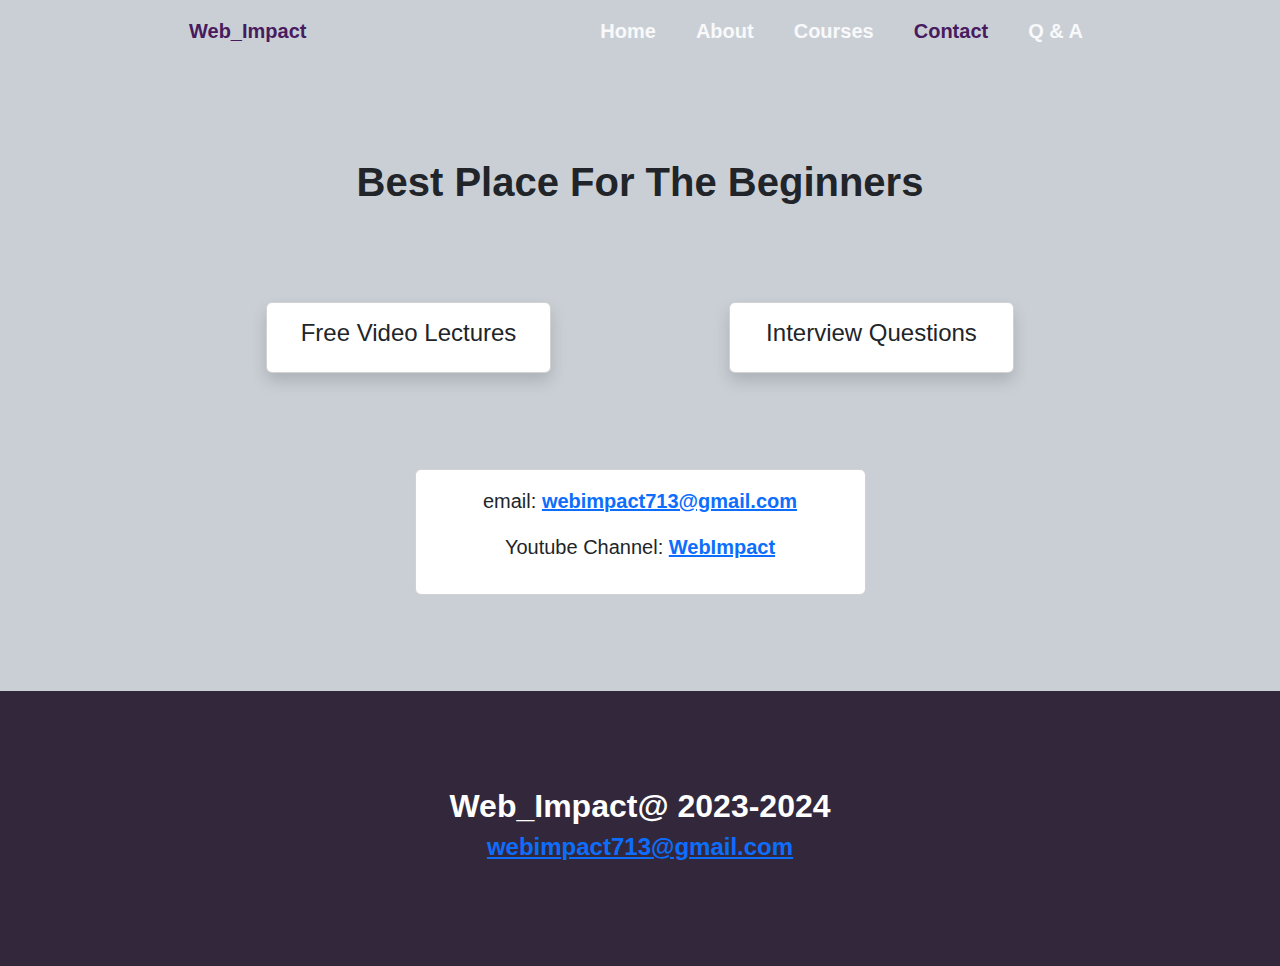
==== commit 5cbee2b3: "change the font size" ====
--- a/contact.html
+++ b/contact.html
@@ -51,7 +51,7 @@
 			    		<a href="https://youtube.com/@Webimpact-gn5dz?si=tb0OR3jnHZUpJUwp" class="decoration" target="_blank">
 				    		<div class="card shadow ">
 				    			<div class="card-body text-center">
-				    				<h3>Free Video Lectures</h3>
+				    				<h4>Free Video Lectures</h4>
 				    			</div>
 				    		</div>
 				    	</a>
@@ -60,7 +60,7 @@
 			    		<a href="questions.html" class="decoration">
 				    		<div class="card shadow ">
 				    			<div class="card-body text-center">
-				    				<h3>Interview Questions</h3>
+				    				<h4>Interview Questions</h4>
 				    			</div>
 				    		</div>
 				    	</a>
